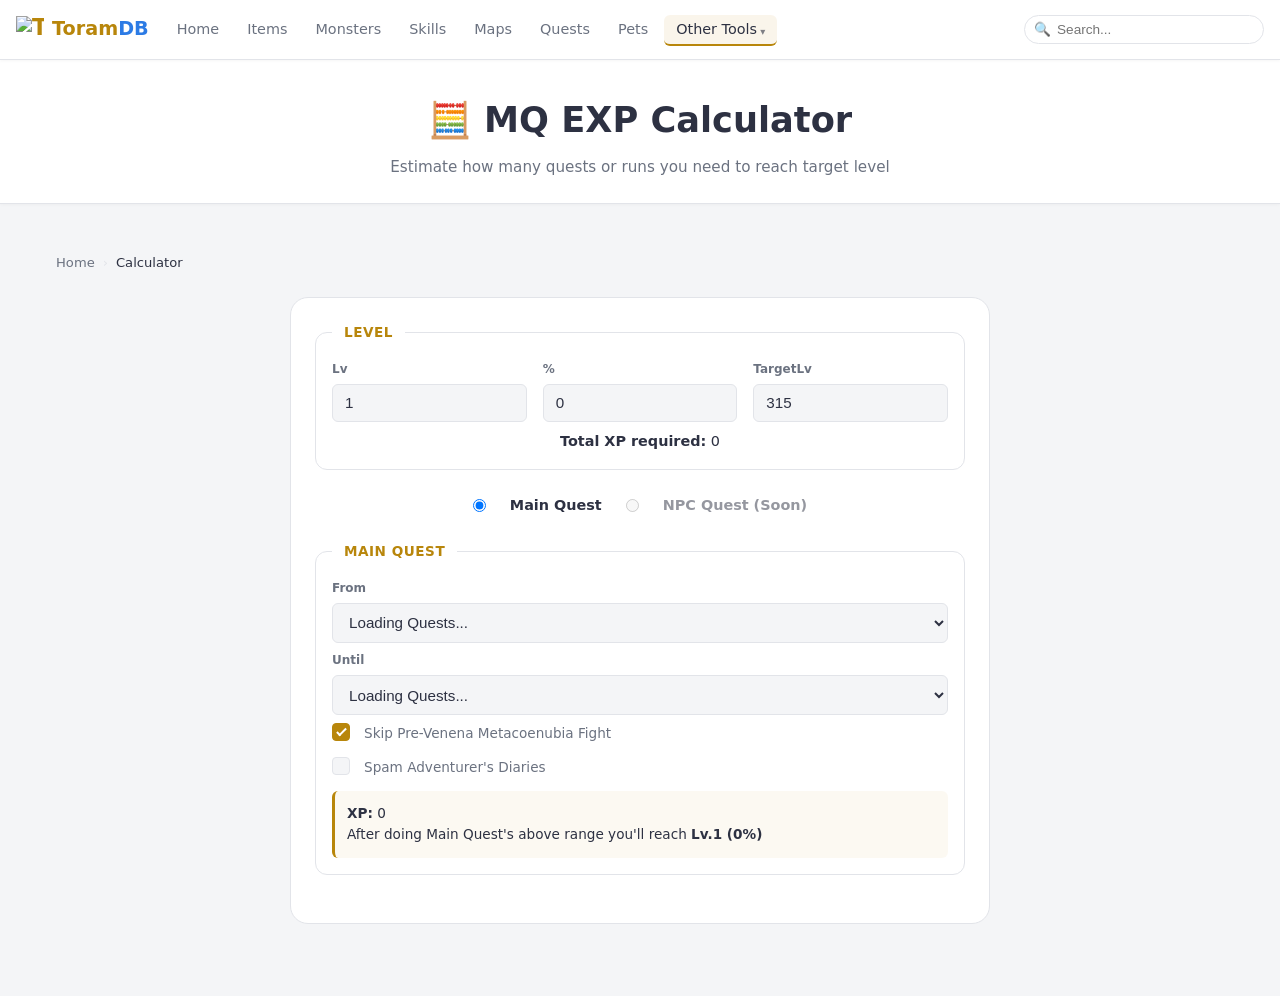
==== pages/calculator.html @ 73675dc9 "fix: monster modal data loading on items page v3.8" ====
<!DOCTYPE html>
<html lang="en">
<head>
  <meta charset="UTF-8" />
  <meta name="viewport" content="width=device-width, initial-scale=1.0" />
  <meta name="description" content="Toram Online Main Quest EXP Calculator — Estimate how much EXP you need to reach your target level." />
  <title>MQ EXP Calculator — ToramDB</title>
  <link rel="stylesheet" href="../css/style.css" />
  <link rel="icon" type="image/x-icon" href="../img/icons/favicon.ico" />
  <style>
    .calc-card {
      background: var(--bg-card);
      border: 1px solid var(--border);
      border-radius: var(--radius-lg);
      padding: 1.5rem;
      max-width: 700px;
      margin: 1.5rem auto;
      box-shadow: var(--shadow-sm);
    }

    .calc-fieldset {
      border: 1px solid var(--border);
      border-radius: var(--radius-md);
      padding: 1rem;
      margin-bottom: 1.5rem;
      position: relative;
    }

    .calc-fieldset legend {
      padding: 0 .75rem;
      font-size: .85rem;
      font-weight: 700;
      color: var(--accent);
      text-transform: uppercase;
      letter-spacing: .5px;
    }

    .calc-grid-3 {
      display: grid;
      grid-template-columns: repeat(3, 1fr);
      gap: 1rem;
    }

    .calc-input-group {
      display: flex;
      flex-direction: column;
      gap: .3rem;
    }

    .calc-input-group label {
      font-size: .75rem;
      font-weight: 600;
      color: var(--text-secondary);
    }

    .calc-input-group input, .calc-input-group select {
      padding: .6rem .75rem;
      border: 1px solid var(--border);
      border-radius: var(--radius-sm);
      background: var(--bg-base);
      color: var(--text-primary);
      font-size: .95rem;
      width: 100%;
    }

    .calc-tabs {
      display: flex;
      gap: 1.5rem;
      justify-content: center;
      margin-bottom: 1.5rem;
      font-size: .9rem;
      font-weight: 600;
    }

    .calc-checkbox-group {
      margin-bottom: .75rem;
    }

    .checkbox-container {
      display: block;
      position: relative;
      padding-left: 2rem;
      margin-bottom: .25rem;
      cursor: pointer;
      font-size: .85rem;
      user-select: none;
      color: var(--text-secondary);
    }

    .checkbox-container input { visibility: hidden; position: absolute; }

    .checkmark {
      position: absolute;
      top: 0; left: 0;
      height: 18px; width: 18px;
      background-color: var(--bg-base);
      border: 1px solid var(--border);
      border-radius: 4px;
    }

    .checkbox-container:hover input ~ .checkmark { background-color: var(--bg-card-hover); }

    .checkbox-container input:checked ~ .checkmark {
      background-color: var(--accent);
      border-color: var(--accent);
    }

    .checkmark:after {
      content: "";
      position: absolute;
      display: none;
      left: 6px; top: 2px;
      width: 5px; height: 10px;
      border: solid white;
      border-width: 0 2px 2px 0;
      transform: rotate(45deg);
    }

    .checkbox-container input:checked ~ .checkmark:after { display: block; }

    .quest-info-box {
      background: rgba(184,134,11,.05);
      padding: .75rem;
      border-radius: var(--radius-sm);
      border-left: 3px solid var(--accent);
      font-size: .85rem;
    }

    .result-table-wrapper {
      max-height: 300px;
      overflow-y: auto;
      margin-top: .5rem;
    }

    .result-table {
      width: 100%;
      border-collapse: collapse;
      font-size: .8rem;
    }

    .result-table th {
      position: sticky; top: 0;
      background: var(--bg-base);
      text-align: left;
      padding: .5rem;
      border-bottom: 2px solid var(--border);
    }

    .result-table td {
      padding: .5rem;
      border-bottom: 1px solid var(--border);
    }

    .result-table tr:hover { background: var(--bg-card-hover); }

    @media (max-width: 600px) {
      .calc-grid-3 { grid-template-columns: 1fr; }
    }
  </style>
</head>
<body>

  <nav class="navbar" role="navigation" aria-label="Main navigation">
    <a href="../index.html" class="nav-brand">
      <span class="brand-icon"><img src="../img/icons/brand_ico.png" alt="ToramDB" width="28" height="28"></span><span>Toram<span class="brand-highlight">DB</span></span>
    </a>
    <ul class="nav-links" role="list">
      <li><a href="../index.html">Home</a></li>
      <li><a href="items.html">Items</a></li>
      <li><a href="monsters.html">Monsters</a></li>
      <li><a href="skills.html">Skills</a></li>
      <li><a href="maps.html">Maps</a></li>
      <li><a href="quests.html">Quests</a></li>
      <li><a href="pets.html">Pets</a></li>
      <li class="nav-dropdown">
        <a href="javascript:void(0)" class="active">Other Tools</a>
        <div class="nav-dropdown-content">
          <a href="calculator.html">🧮 Exp MQ Calculator</a>
        </div>
      </li>
    </ul>
    <div class="nav-search">
      <span class="search-icon">🔍</span>
      <input type="search" id="navSearchInput" class="search-sync" placeholder="Search..." aria-label="Search" />
    </div>
    <button class="hamburger" id="hamburger" aria-label="Toggle menu" aria-expanded="false" aria-controls="mobileMenu">
      <span></span><span></span><span></span>
    </button>
  </nav>

  <div class="mobile-menu" id="mobileMenu" role="menu">
    <a href="../index.html" role="menuitem">🏠 Home</a>
    <a href="items.html" role="menuitem"><img src="../img/icons/items_ico.png" class="menu-icon" alt=""> Items</a>
    <a href="monsters.html" role="menuitem"><img src="../img/icons/monsters_ico.png" class="menu-icon" alt=""> Monsters</a>
    <a href="skills.html" role="menuitem"><img src="../img/icons/skills_ico.png" class="menu-icon" alt=""> Skills</a>
    <a href="maps.html" role="menuitem"><img src="../img/icons/maps_ico.png" class="menu-icon" alt=""> Maps</a>
    <a href="quests.html" role="menuitem">📜 Quests</a>
    <a href="pets.html" role="menuitem">🐾 Pets</a>
    <a href="calculator.html" role="menuitem">🧮 Exp MQ Calculator</a>
  </div>

  <div class="page-hero">
    <h1>🧮 MQ EXP Calculator</h1>
    <p>Estimate how many quests or runs you need to reach target level</p>
  </div>

  <main>
    <div class="section">
      <nav class="breadcrumb" aria-label="Breadcrumb">
        <a href="../index.html">Home</a>
        <span class="sep">›</span>
        <span class="current">Calculator</span>
      </nav>

      <div class="calc-card">
        <fieldset class="calc-fieldset">
          <legend>Level</legend>
          <div class="calc-grid-3">
            <div class="calc-input-group">
              <label for="currentLvl">Lv</label>
              <input type="number" id="currentLvl" value="1" min="1" max="315" />
            </div>
            <div class="calc-input-group">
              <label for="currentPct">%</label>
              <input type="number" id="currentPct" value="0" min="0" max="99" />
            </div>
            <div class="calc-input-group">
              <label for="targetLvl">TargetLv</label>
              <input type="number" id="targetLvl" value="315" min="1" max="315" />
            </div>
          </div>
          <div class="mt-1 text-center" style="font-size: 0.9rem;">
            <strong>Total XP required:</strong> <span id="resExpReq" class="result-value">0</span>
          </div>
        </fieldset>

        <div class="calc-tabs">
          <input type="radio" name="calc-mode" id="mq-mode" checked />
          <label for="mq-mode">Main Quest</label>
          <input type="radio" name="calc-mode" id="npc-mode" disabled />
          <label for="npc-mode" style="opacity: 0.5; cursor: not-allowed;">NPC Quest (Soon)</label>
        </div>

        <fieldset class="calc-fieldset" id="mq-group">
          <legend>Main Quest</legend>
          <div class="calc-input-group mb-1">
            <label for="mqFrom">From</label>
            <select id="mqFrom">
              <option value="">Loading Quests...</option>
            </select>
          </div>
          <div class="calc-input-group mb-1">
            <label for="mqUntil">Until</label>
            <select id="mqUntil">
              <option value="">Loading Quests...</option>
            </select>
          </div>
          
          <div class="calc-checkbox-group">
            <label class="checkbox-container">
              <input type="checkbox" id="skipVenena" checked>
              <span class="checkmark"></span>
              Skip Pre-Venena Metacoenubia Fight
            </label>
          </div>
          <div class="calc-checkbox-group">
            <label class="checkbox-container">
              <input type="checkbox" id="multipleMq">
              <span class="checkmark"></span>
              Spam Adventurer's Diaries
            </label>
          </div>

          <div class="quest-info-box mt-1" id="mqInfoBox">
            <p id="resQuestExpText"><strong>XP:</strong> 0</p>
            <p id="resEvaluationText" class="mt-05">After doing Main Quest's above range you'll reach <strong>Lv.1 (0%)</strong></p>
            <p id="resStartFrom" class="mt-05 text-accent" style="font-weight:600;"></p>
            <p id="resStopAt" class="mt-05 text-accent" style="font-weight:600;"></p>
          </div>
        </fieldset>

        <fieldset class="calc-fieldset mt-1" id="resultTableGroup" style="display: none;">
          <legend>Simulation Results</legend>
          <div class="result-table-wrapper">
            <table class="result-table">
              <thead>
                <tr>
                  <th>N°</th>
                  <th>Final Chapter</th>
                  <th>Lv (%)</th>
                </tr>
              </thead>
              <tbody id="resultTableBody">
                <!-- Simulation rows will be inserted here -->
              </tbody>
            </table>
          </div>
        </fieldset>
      </div>
    </div>
  </main>

  <script src="../js/sheets.js?v=3.8"></script>
  <script src="../js/main.js?v=3.8"></script>
  <script src="../js/calculator.js?v=3.7"></script>
  <script>
    // Load Quest data from Sheets for the calculator
    ToramSheets.load('quests', null); 
  </script>
</body>
</html>
---- css/style.css ----
/* ============================================================
   ToramDB — Mobile-first stylesheet
   Theme: Soft Light RPG  |  Palette: Gray · White · Gold
   ============================================================ */

/* ---------- Reset & Custom Properties ---------- */
*, *::before, *::after {
  box-sizing: border-box;
  margin: 0;
  padding: 0;
}

:root {
  /* Base — soft off-whites, never pure #fff */
  --bg-base:       #f4f5f7;
  --bg-card:       #ffffff;
  --bg-card-hover: #fafafa;
  --bg-nav:        #ffffffee;
  --border:        #e2e4e9;
  --border-hover:  #c8cbd3;

  /* Accent — warm muted amber for RPG feel */
  --accent:        #b8860b;
  --accent-hover:  #d49b14;
  --accent-cyan:   #2c7be5;
  --accent-gold:   #b8860b;

  /* Text — dark grays, not pure black */
  --text-primary:  #2d3142;
  --text-secondary:#6b7280;

  /* Status */
  --danger:        #dc3545;
  --success:       #28a745;
  --info:          #2c7be5;
  --warning:       #d49b14;

  /* Toram Element Colors — slightly deeper for light bg contrast */
  --el-fire:       #d94b1a;
  --el-ice:        #1a8fc4;
  --el-wind:       #1ea85a;
  --el-earth:      #a07830;
  --el-dark:       #7c3aed;
  --el-light:      #b8960a;
  --el-water:      #2179b5;
  --el-neutral:    #6b7280;

  /* Item Category Colors */
  --tag-event:     #d47a0a;
  --tag-non-event: #6b7280;

  /* Layout */
  --radius-sm:     6px;
  --radius-md:     12px;
  --radius-lg:     18px;
  --shadow:        0 2px 12px rgba(0,0,0,.08);
  --shadow-glow:   0 4px 16px rgba(184,134,11,.1);
  --transition:    .2s ease;
  --nav-h:         60px;
  --font-main:     'Segoe UI', system-ui, sans-serif;
  --font-mono:     'Courier New', monospace;
}

html { scroll-behavior: smooth; }

body {
  font-family: var(--font-main);
  background: var(--bg-base);
  color: var(--text-primary);
  line-height: 1.6;
  min-height: 100vh;
  overflow-y: scroll;
}

a { color: var(--accent); text-decoration: none; }
a:hover { color: var(--accent-hover); }

img { max-width: 100%; display: block; }

ul { list-style: none; }

/* ---------- Scrollbar ---------- */
::-webkit-scrollbar { width: 6px; }
::-webkit-scrollbar-track { background: var(--bg-base); }
::-webkit-scrollbar-thumb { background: #c8cbd3; border-radius: 3px; }

/* ============================================================
   NAVIGATION
   ============================================================ */
.navbar {
  position: sticky;
  top: 0;
  z-index: 1000;
  height: var(--nav-h);
  background: var(--bg-nav);
  backdrop-filter: blur(12px);
  border-bottom: 1px solid var(--border);
  display: flex;
  align-items: center;
  padding: 0 1rem;
  gap: 1rem;
  box-shadow: 0 1px 3px rgba(0,0,0,.04);
}

.nav-brand {
  display: flex;
  align-items: center;
  gap: .5rem;
  font-size: 1.2rem;
  font-weight: 700;
  color: var(--accent);
  white-space: nowrap;
}

.nav-brand .brand-icon { font-size: 1.4rem; line-height: 1; }
.nav-brand .brand-icon img { width: 28px; height: 28px; object-fit: contain; vertical-align: middle; }
.brand-highlight { color: var(--accent-cyan); }

/* Category card & mobile menu icon images */
.cat-icon img { width: 48px; height: 48px; object-fit: contain; }
.menu-icon { display: inline-block; width: 20px; height: 20px; object-fit: contain; vertical-align: middle; margin-right: 6px; }
.hero-icon { width: 36px; height: 36px; object-fit: contain; vertical-align: middle; margin-right: 6px; }

/* Mobile menu — icon + text on same row */
#mobileMenu a { display: flex; align-items: center; gap: 6px; }

/* Monster modal info bar */
.mon-info-bar { display: flex; flex-wrap: wrap; gap: 6px; padding: .5rem 1.25rem; }
/* Enhancement Path (crysta items) */
.enhancement-path {
  display: flex;
  flex-direction: column;
  align-items: center;
  gap: 0;
  padding: 1rem 0;
}
.enhancement-step {
  display: flex;
  flex-direction: column;
  align-items: center;
  gap: .35rem;
  padding: .75rem 1.5rem;
  border-radius: 12px;
  border: 2px solid transparent;
  background: var(--bg-card, #f4f6f8);
  transition: border-color .2s, box-shadow .2s, transform .15s;
  min-width: 120px;
}
.enhancement-step:not(.enhancement-current):hover {
  border-color: var(--accent-cyan, #2c7be5);
  box-shadow: 0 2px 8px rgba(44,123,229,.15);
  transform: translateY(-2px);
}
.enhancement-current {
  border-color: var(--accent-cyan, #2c7be5);
  box-shadow: 0 0 0 3px rgba(44,123,229,.18);
  background: rgba(44,123,229,.06);
}
.enhancement-icon {
  width: 48px; height: 48px;
  display: flex; align-items: center; justify-content: center;
  font-size: 1.8rem;
}
.enhancement-icon img { width: 48px; height: 48px; object-fit: contain; }
.enhancement-name {
  font-weight: 600; font-size: .9rem;
  color: var(--text-primary, #1a1a2e);
  text-align: center;
}
.enhancement-badge {
  font-size: .7rem; font-weight: 700;
  color: var(--accent-cyan, #2c7be5);
  background: rgba(44,123,229,.1);
  padding: 1px 8px; border-radius: 8px;
}
.enhancement-arrow {
  font-size: 1.2rem; color: var(--text-muted, #888);
  padding: .15rem 0; line-height: 1;
}

/* Clickable drop links in Monster Modal */
.drop-link { transition: background .15s, color .15s; }
.drop-link:hover { background: rgba(184,134,11,.06); border-radius: var(--radius-sm); }
.drop-link:hover span:first-of-type { color: var(--accent); text-decoration: underline; }
.drop-arrow { margin-left: auto; color: var(--text-secondary); font-size: .85rem; opacity: .4; transition: opacity .15s; }
.drop-link:hover .drop-arrow { opacity: 1; color: var(--accent); }
.drop-tag-link:hover { background: rgba(184,134,11,.18) !important; color: var(--accent) !important; text-decoration: underline; }
.nav-links {
  display: flex;
  gap: .25rem;
  flex: 1;
}

.nav-links a {
  color: var(--text-secondary);
  padding: .4rem .75rem;
  border-radius: var(--radius-sm);
  font-size: .9rem;
  transition: color var(--transition), background var(--transition);
}

.nav-links img.menu-icon { width: 14px; height: 14px; vertical-align: middle; margin-right: 4px; }
.nav-links a:hover,
.nav-links a.active {
  color: var(--text-primary);
  background: rgba(184,134,11,.08);
  border-bottom: 2px solid var(--accent);
}

/* Dropdown */
.nav-dropdown {
  position: relative;
  display: inline-block;
}

.nav-dropdown-content {
  display: none;
  position: absolute;
  background-color: var(--bg-card);
  min-width: 180px;
  box-shadow: var(--shadow-lg);
  border: 1px solid var(--border);
  border-radius: var(--radius-md);
  z-index: 100;
  top: 100%;
  left: 0;
  margin-top: 5px;
  overflow: hidden;
}

.nav-dropdown-content a {
  color: var(--text-secondary);
  padding: .75rem 1rem;
  text-decoration: none;
  display: flex;
  align-items: center;
  gap: 8px;
  font-size: .85rem;
  border-bottom: none !important;
  border-radius: 0;
}

.nav-dropdown-content a:hover {
  background-color: rgba(184,134,11,.08);
  color: var(--text-primary);
}

.nav-dropdown:hover .nav-dropdown-content {
  display: block;
}

.nav-dropdown > a::after {
  content: ' ▾';
  font-size: .7em;
  opacity: .6;
}

.nav-search {
  position: relative;
  max-width: 240px;
  flex: 1;
}

.nav-search input {
  width: 100%;
  padding: .4rem .75rem .4rem 2rem;
  background: var(--bg-card);
  border: 1px solid var(--border);
  border-radius: 20px;
  color: var(--text-primary);
  font-size: .85rem;
  transition: border-color var(--transition);
}

.nav-search input:focus {
  outline: none;
  border-color: var(--accent);
  box-shadow: 0 0 0 2px rgba(184,134,11,.1);
}

.nav-search .search-icon {
  position: absolute;
  left: .6rem;
  top: 50%;
  transform: translateY(-50%);
  color: var(--text-secondary);
  font-size: .85rem;
  pointer-events: none;
}

/* Hamburger */
.hamburger {
  display: none;
  flex-direction: column;
  gap: 5px;
  background: none;
  border: none;
  cursor: pointer;
  padding: .3rem;
  margin-left: auto;
}

.hamburger span {
  display: block;
  width: 22px;
  height: 2px;
  background: var(--text-secondary);
  border-radius: 2px;
  transition: transform var(--transition), opacity var(--transition);
}

.hamburger.open span:nth-child(1) { transform: translateY(7px) rotate(45deg); }
.hamburger.open span:nth-child(2) { opacity: 0; }
.hamburger.open span:nth-child(3) { transform: translateY(-7px) rotate(-45deg); }

/* Mobile nav drawer */
.mobile-menu {
  display: none;
  position: fixed;
  top: var(--nav-h);
  left: 0;
  right: 0;
  background: var(--bg-card);
  border-bottom: 1px solid var(--border);
  padding: 1rem;
  z-index: 999;
  flex-direction: column;
  gap: .5rem;
}

.mobile-menu.open { display: flex; }

.mobile-menu a {
  color: var(--text-secondary);
  padding: .6rem 1rem;
  border-radius: var(--radius-sm);
  font-size: 1rem;
  transition: color var(--transition), background var(--transition);
}

.mobile-menu a:hover { color: var(--text-primary); background: var(--border); }

.mobile-search {
  position: relative;
  margin-top: .5rem;
}

.mobile-search input {
  width: 100%;
  padding: .6rem .75rem .6rem 2.2rem;
  background: var(--bg-base);
  border: 1px solid var(--border);
  border-radius: 20px;
  color: var(--text-primary);
  font-size: .9rem;
}

.mobile-search input:focus { outline: none; border-color: var(--accent); }

.mobile-search .search-icon {
  position: absolute;
  left: .75rem;
  top: 50%;
  transform: translateY(-50%);
  color: var(--text-secondary);
}

/* ============================================================
   HERO SECTION
   ============================================================ */
.hero {
  position: relative;
  overflow: hidden;
  padding: 4rem 1rem 3rem;
  text-align: center;
  background: var(--bg-card);
  border-bottom: 1px solid var(--border);
}

.hero::before {
  content: '';
  position: absolute;
  inset: 0;
  background:
    radial-gradient(ellipse at 50% 0%, rgba(184,134,11,.04) 0%, transparent 60%),
    url("data:image/svg+xml,%3Csvg width='60' height='60' viewBox='0 0 60 60' xmlns='http://www.w3.org/2000/svg'%3E%3Cg fill='none' fill-rule='evenodd'%3E%3Cg fill='%23b8860b' fill-opacity='0.03'%3E%3Cpath d='M36 34v-4h-2v4h-4v2h4v4h2v-4h4v-2h-4zm0-30V0h-2v4h-4v2h4v4h2V6h4V4h-4zM6 34v-4H4v4H0v2h4v4h2v-4h4v-2H6zM6 4V0H4v4H0v2h4v4h2V6h4V4H6z'/%3E%3C/g%3E%3C/g%3E%3C/svg%3E");
  pointer-events: none;
}

.hero-badge {
  display: inline-block;
  padding: .25rem .75rem;
  background: rgba(184,134,11,.08);
  border: 1px solid rgba(184,134,11,.2);
  border-radius: 20px;
  font-size: .8rem;
  color: var(--accent);
  margin-bottom: 1rem;
  letter-spacing: .05em;
  text-transform: uppercase;
}

.hero h1 {
  font-size: clamp(2rem, 6vw, 3.5rem);
  font-weight: 800;
  line-height: 1.1;
  margin-bottom: .75rem;
}

.hero h1 span {
  color: var(--accent);
}

.hero p {
  font-size: clamp(.95rem, 2.5vw, 1.15rem);
  color: var(--text-secondary);
  max-width: 560px;
  margin: 0 auto 2rem;
}

.hero-search {
  display: flex;
  max-width: 580px;
  margin: 0 auto 2rem;
  gap: .5rem;
}

.hero-search select {
  padding: .75rem .75rem;
  background: var(--bg-card);
  border: 1px solid var(--border);
  border-radius: var(--radius-lg);
  color: var(--text-primary);
  font-size: .9rem;
  cursor: pointer;
  transition: border-color var(--transition);
}

.hero-search select:focus { outline: none; border-color: var(--accent); }

.hero-search input {
  flex: 1;
  padding: .75rem 1rem;
  background: var(--bg-card);
  border: 1px solid var(--border);
  border-radius: var(--radius-lg);
  color: var(--text-primary);
  font-size: 1rem;
  transition: border-color var(--transition);
}

.hero-search input:focus { outline: none; border-color: var(--accent); box-shadow: 0 0 0 3px rgba(184,134,11,.08); }

.btn {
  padding: .75rem 1.5rem;
  border: none;
  border-radius: var(--radius-lg);
  font-size: .95rem;
  font-weight: 600;
  cursor: pointer;
  transition: filter var(--transition), transform var(--transition);
  white-space: nowrap;
}

.btn:hover { filter: brightness(1.15); transform: translateY(-1px); }
.btn:active { transform: translateY(0); }

.btn-primary { background: var(--accent); color: #fff; font-weight: 700; }
.btn-outline {
  background: transparent;
  border: 1px solid var(--border);
  color: var(--text-primary);
}
.btn-outline:hover { border-color: var(--accent); color: var(--accent); }

.hero-stats {
  display: flex;
  justify-content: center;
  gap: 2.5rem;
  flex-wrap: wrap;
}

.hero-stats .stat { text-align: center; }
.hero-stats .stat-num {
  display: block;
  font-size: 1.5rem;
  font-weight: 700;
  color: var(--accent);
}
.hero-stats .stat-label {
  font-size: .8rem;
  color: var(--text-secondary);
  text-transform: uppercase;
  letter-spacing: .05em;
}

/* ============================================================
   SECTION COMMON
   ============================================================ */
.section {
  padding: 3rem 1rem;
  max-width: 1200px;
  margin: 0 auto;
}

.section-header {
  display: flex;
  align-items: baseline;
  gap: 1rem;
  margin-bottom: 1.5rem;
}

.section-title {
  font-size: 1.4rem;
  font-weight: 700;
}

.section-title .icon { margin-right: .4rem; }

.section-link {
  margin-left: auto;
  font-size: .85rem;
  color: var(--accent);
}
.section-link:hover { color: var(--accent-hover); }

/* ============================================================
   CATEGORY CARDS GRID
   ============================================================ */
.categories-grid {
  display: grid;
  grid-template-columns: repeat(auto-fill, minmax(150px, 1fr));
  gap: 1rem;
}

.cat-card {
  display: flex;
  flex-direction: column;
  align-items: center;
  gap: .6rem;
  padding: 1.5rem 1rem;
  background: var(--bg-card);
  border: 1px solid var(--border);
  border-radius: var(--radius-md);
  text-align: center;
  transition: border-color var(--transition), transform var(--transition), box-shadow var(--transition);
  cursor: pointer;
  color: var(--text-primary);
}

.cat-card:hover {
  border-color: var(--accent);
  transform: translateY(-3px);
  box-shadow: var(--shadow-glow);
  color: var(--text-primary);
}

/* Individual category card accent on hover */
.cat-card[aria-label*="Items"]:hover       { border-color: var(--el-fire);  box-shadow: 0 4px 16px rgba(217,75,26,.1); }
.cat-card[aria-label*="Monsters"]:hover    { border-color: var(--rarity-epic); box-shadow: 0 4px 16px rgba(124,58,237,.1); }
.cat-card[aria-label*="Skills"]:hover      { border-color: var(--el-ice);  box-shadow: 0 4px 16px rgba(26,143,196,.1); }
.cat-card[aria-label*="Maps"]:hover        { border-color: var(--el-wind); box-shadow: 0 4px 16px rgba(30,168,90,.1); }
.cat-card[aria-label*="Quests"]:hover      { border-color: var(--el-light); box-shadow: 0 4px 16px rgba(184,150,10,.1); }
.cat-card[aria-label*="Equipment"]:hover   { border-color: var(--rarity-legendary); box-shadow: 0 4px 16px rgba(212,122,10,.1); }

.cat-card .cat-icon {
  font-size: 2rem;
  line-height: 1;
  width: 48px;
  height: 48px;
  display: flex;
  align-items: center;
  justify-content: center;
  margin: 0 auto .25rem;
  overflow: hidden;
}
.cat-card .cat-icon img {
  width: 100%;
  height: 100%;
  object-fit: contain;
}

.cat-card .cat-name {
  font-size: .9rem;
  font-weight: 600;
}

.cat-card .cat-count {
  font-size: .75rem;
  color: var(--text-secondary);
}

/* ============================================================
   DATA TABLE / CARD GRID
   ============================================================ */
.data-grid {
  display: grid;
  grid-template-columns: repeat(auto-fill, minmax(280px, 1fr));
  gap: 1rem;
}

.data-card {
  background: var(--bg-card);
  border: 1px solid var(--border);
  border-radius: var(--radius-md);
  padding: 1.25rem;
  transition: border-color var(--transition), box-shadow var(--transition);
  display: flex;
  flex-direction: column;
  height: 100%;
  position: relative;
  overflow: hidden;
}

.data-card { cursor: pointer; }

.data-card:hover {
  border-color: var(--border-hover);
  background: var(--bg-card-hover);
  box-shadow: var(--shadow);
}

.data-card-header {
  display: flex;
  align-items: center;
  gap: .75rem;
  margin-bottom: .75rem;
}

.data-card-icon {
  width: 44px;
  height: 44px;
  border-radius: var(--radius-sm);
  background: rgba(184,134,11,.07);
  display: flex;
  align-items: center;
  justify-content: center;
  font-size: 1.4rem;
  flex-shrink: 0;
  overflow: hidden;
}
.data-card-icon img {
  width: 100%;
  height: 100%;
  object-fit: cover;
  border-radius: inherit;
}

.data-card-title { font-weight: 600; font-size: .95rem; }
.data-card-subtitle { font-size: .78rem; color: var(--text-secondary); }

.data-card-body { 
  font-size: .85rem; 
  color: var(--text-secondary);
  flex: 1;
  display: flex;
  flex-direction: column;
}

.tag {
  display: inline-block;
  font-size: .72rem;
  font-weight: 700;
  padding: .25rem .6rem;
  border-radius: 6px;
  background: var(--bg-base);
  color: var(--text-secondary);
  border: 1px solid var(--border);
  vertical-align: middle;
  line-height: 1;
}

.tag-row {
  display: flex;
  flex-direction: row;
  flex-wrap: wrap;
  gap: 0.4rem;
  align-items: center;
  margin-bottom: 0.25rem;
}

.tag.legendary { background: rgba(184,134,11,.1); color: var(--rarity-legendary); border-color: rgba(184,134,11,.2); }
.tag.epic { background: rgba(124,58,237,.1); color: var(--rarity-epic); border-color: rgba(124,58,237,.2); }

/* Quest Specific Enhancements */
.tag-ch, .tag-type {
  display: inline-flex;
  align-items: center;
  padding: .25rem .6rem;
  font-size: .75rem;
  font-weight: 700;
  border-radius: 4px;
  line-height: 1;
}

.tag-ch {
  background: rgba(0, 123, 255, 0.1);
  color: #007bff;
  border: 1px solid rgba(0, 123, 255, 0.2);
}

.tag-type {
  background: var(--bg-card-hover);
  color: var(--text-muted);
  border: 1px solid var(--border);
  text-transform: uppercase;
  letter-spacing: 0.5px;
}

.boss-link {
  color: var(--accent);
  font-weight: 700;
  text-decoration: none;
  border-bottom: 2px solid transparent;
  transition: all 0.2s ease;
}

.boss-link:hover {
  border-bottom-color: var(--accent);
  filter: brightness(1.1);
}

.reward-box {
  margin-top: auto;
  padding: 0.75rem;
  background: #fffbef;
  border-radius: 8px;
  border: 1px dashed rgba(184, 134, 11, 0.3);
  font-size: 0.82rem;
  position: relative;
  margin-bottom: 0.75rem;
}

.reward-box strong { color: #92400e; display: block; margin-bottom: 2px; font-size: 0.75rem; text-transform: uppercase; letter-spacing: 0.02em; }
.reward-value { color: #b45309; font-weight: 700; font-size: 0.88rem; }

.quest-desc {
  font-size: 0.78rem;
  color: var(--text-secondary);
  line-height: 1.4;
  margin-bottom: 0.75rem;
  padding: 0.4rem 0.6rem;
  background: var(--bg-base);
  border-radius: 6px;
  border-left: 3px solid var(--border);
}

.btn-tiny {
  display: inline-block;
  padding: 0.2rem 0.5rem;
  background: var(--bg-card-hover);
  border: 1px solid var(--border);
  border-radius: 4px;
  font-size: 0.72rem;
  font-weight: 600;
  color: var(--text-secondary);
  text-decoration: none;
  transition: all var(--transition);
  margin-top: 0.5rem;
}

.btn-tiny:hover {
  background: var(--accent);
  color: #fff;
  border-color: var(--accent);
}

/* High-level monster gold badge (Lv ≥240) */
.tag.gold       { background: rgba(184,134,11,.12); color: var(--accent-gold); font-weight: 600; }

/* Monster type tags */
.tag.mini-boss  { background: rgba(212,122,10,.12); color: #b45309; white-space: nowrap; }

/* Monster difficulty tags */
.tag.diff-easy      { background: rgba(34,197,94,.12);  color: #16a34a; }
.tag.diff-normal    { background: rgba(59,130,246,.12); color: #2563eb; }
.tag.diff-hard      { background: rgba(245,158,11,.12); color: #d97706; }
.tag.diff-nightmare { background: rgba(239,68,68,.12);  color: #dc2626; white-space: nowrap; }
.tag.diff-ultimate  { background: rgba(168,85,247,.12); color: #9333ea; }

/* Monster group toggle */
.tag.mon-group-toggle { background: rgba(99,102,241,.10); color: #6366f1; }

/* Element tags */
.tag.red,
.tag.fire       { background: rgba(217,75,26,.1);  color: var(--el-fire); }
.tag.ice        { background: rgba(26,143,196,.08);   color: var(--el-ice); }
.tag.green,
.tag.wind       { background: rgba(30,168,90,.08);  color: var(--el-wind); }
.tag.earth      { background: rgba(160,120,48,.1);  color: var(--el-earth); }
.tag.dark       { background: rgba(124,58,237,.08); color: var(--el-dark); }
.tag.light      { background: rgba(184,150,10,.08); color: var(--el-light); }
.tag.water      { background: rgba(33,121,181,.08);  color: var(--el-water); }

/* Status tags */
.tag.info       { background: rgba(44,123,229,.08);  color: var(--info); }
.tag.atk        { background: rgba(217,75,26,.08);   color: var(--el-fire); }
.tag.def        { background: rgba(26,143,196,.08);   color: var(--el-ice); }

/* ============================================================
   FEATURED / SPOTLIGHT
   ============================================================ */
.spotlight-card {
  background: var(--bg-card);
  border: 1px solid var(--border);
  border-left: 3px solid var(--rarity-legendary);
  border-radius: var(--radius-lg);
  padding: 1.5rem;
  display: flex;
  gap: 1.5rem;
  align-items: center;
  margin-bottom: 1rem;
  position: relative;
  overflow: hidden;
}

.spotlight-card::after {
  content: '';
  position: absolute;
  top: 0; right: 0;
  width: 120px; height: 120px;
  background: radial-gradient(circle, rgba(184,134,11,.04) 0%, transparent 70%);
  pointer-events: none;
}

.spotlight-icon {
  font-size: 3rem;
  flex-shrink: 0;
  width: 64px;
  height: 64px;
  display: flex;
  align-items: center;
  justify-content: center;
  overflow: hidden;
}
.spotlight-icon img {
  width: 100%;
  height: 100%;
  object-fit: contain;
  border-radius: var(--radius-sm);
}

.spotlight-info .title {
  font-size: 1.1rem;
  font-weight: 700;
  margin-bottom: .25rem;
}

.spotlight-info .meta {
  font-size: .85rem;
  color: var(--text-secondary);
  margin-bottom: .5rem;
}

/* ============================================================
   TABLE  (for detail pages)
   ============================================================ */
.table-wrap { overflow-x: auto; -webkit-overflow-scrolling: touch; }

table {
  width: 100%;
  border-collapse: collapse;
  font-size: .875rem;
}

thead tr {
  background: var(--bg-card);
  border-bottom: 2px solid var(--border);
}

thead th {
  padding: .75rem 1rem;
  text-align: left;
  font-weight: 600;
  color: var(--text-secondary);
  white-space: nowrap;
}

tbody tr { border-bottom: 1px solid var(--border); }
tbody tr:hover { background: rgba(184,134,11,.03); }
tbody td { padding: .65rem 1rem; }
tbody td:first-child { white-space: nowrap; }

.mon-name {
  display: inline-flex;
  align-items: center;
  gap: 4px;
}

.pet-name {
  display: inline-flex;
  align-items: center;
  gap: 6px;
}

#petsTable tr:hover {
  background: var(--bg-base);
}

/* ============================================================
   FILTER BAR
   ============================================================ */
.filter-bar {
  display: flex;
  flex-wrap: wrap;
  gap: .5rem;
  margin-bottom: 1.25rem;
  align-items: center;
}

.filter-bar input[type="search"],
.filter-bar select {
  padding: .45rem .75rem;
  background: var(--bg-card);
  border: 1px solid var(--border);
  border-radius: var(--radius-sm);
  color: var(--text-primary);
  font-size: .85rem;
  transition: border-color var(--transition);
}

.filter-bar input[type="search"] { flex: 1; min-width: 160px; }

.filter-bar input:focus,
.filter-bar select:focus { outline: none; border-color: var(--accent); box-shadow: 0 0 0 2px rgba(184,134,11,.08); }

.filter-bar select { cursor: pointer; }
.filter-bar select option { background: var(--bg-card); }

/* ============================================================
   BREADCRUMB
   ============================================================ */
.breadcrumb {
  display: flex;
  align-items: center;
  gap: .5rem;
  font-size: .82rem;
  color: var(--text-secondary);
  margin-bottom: 1.5rem;
  flex-wrap: wrap;
}

.breadcrumb a { color: var(--text-secondary); }
.breadcrumb a:hover { color: var(--accent); }
.breadcrumb .sep { color: var(--border); }
.breadcrumb .current { color: var(--text-primary); }

/* ============================================================
   PAGINATION
   ============================================================ */
.pagination {
  display: flex;
  justify-content: center;
  gap: .4rem;
  flex-wrap: wrap;
  margin-top: 2rem;
}

.page-btn {
  padding: .4rem .75rem;
  background: var(--bg-card);
  border: 1px solid var(--border);
  border-radius: var(--radius-sm);
  color: var(--text-secondary);
  font-size: .85rem;
  cursor: pointer;
  transition: all var(--transition);
}

.page-btn:hover { border-color: var(--accent); color: var(--text-primary); }
.page-btn:disabled { opacity: .4; cursor: default; }
.page-btn:disabled:hover { border-color: var(--border); color: var(--text-secondary); }
.page-btn.active { background: var(--accent); border-color: var(--accent); color: #fff; font-weight: 600; }

/* Hide items outside current page */
.paginated-hide { display: none !important; }

/* Empty state when filter returns no results */
.empty-state {
  grid-column: 1 / -1;
  padding: 3rem 1rem;
  text-align: center;
  color: var(--text-secondary);
  font-size: .95rem;
}
.empty-state span {
  display: block;
  font-size: 2.5rem;
  margin-bottom: .75rem;
}

/* ============================================================
   FOOTER
   ============================================================ */
footer {
  background: var(--bg-card);
  border-top: 1px solid var(--border);
  padding: 2.5rem 1rem 1.5rem;
  margin-top: 3rem;
}

.footer-grid {
  display: grid;
  grid-template-columns: 2fr 1fr 1fr;
  gap: 2rem;
  max-width: 1200px;
  margin: 0 auto 2rem;
}

.footer-brand { font-size: 1.1rem; font-weight: 700; color: var(--accent); margin-bottom: .5rem; }
.footer-desc  { font-size: .85rem; color: var(--text-secondary); max-width: 280px; }

.footer-col h4 {
  font-size: .85rem;
  font-weight: 600;
  text-transform: uppercase;
  letter-spacing: .06em;
  color: var(--text-secondary);
  margin-bottom: .75rem;
}

.footer-col a {
  display: block;
  font-size: .875rem;
  color: var(--text-secondary);
  padding: .2rem 0;
  transition: color var(--transition);
}

.footer-col a:hover { color: var(--text-primary); }

.footer-bottom {
  max-width: 1200px;
  margin: 0 auto;
  padding-top: 1.5rem;
  border-top: 1px solid var(--border);
  display: flex;
  justify-content: space-between;
  align-items: center;
  flex-wrap: wrap;
  gap: .5rem;
  font-size: .8rem;
  color: var(--text-secondary);
}

/* ============================================================
   UTILITIES
   ============================================================ */
.text-cyan   { color: var(--accent-cyan); }
.text-accent { color: var(--accent); }
.text-gold   { color: var(--accent-gold); }
.text-muted  { color: var(--text-secondary); }
.text-center { text-align: center; }
.mt-1 { margin-top: .5rem; }
.mt-2 { margin-top: 1rem; }
.mt-3 { margin-top: 1.5rem; }
.mb-1 { margin-bottom: .5rem; }
.mb-2 { margin-bottom: 1rem; }
.divider { border: none; border-top: 1px solid var(--border); margin: 2rem 0; }

/* ============================================================
   RESPONSIVE — TABLET  (max 768px)
   ============================================================ */
@media (max-width: 768px) {
  .nav-links,
  .nav-search { display: none; }

  .hamburger { display: flex; }

  .hero { padding: 3rem 1rem 2rem; }

  .hero-search {
    flex-direction: column;
  }

  .hero-stats { gap: 1.5rem; }

  .categories-grid {
    grid-template-columns: repeat(3, 1fr);
  }

  .data-grid {
    grid-template-columns: 1fr;
  }

  .spotlight-card {
    flex-direction: column;
    text-align: center;
  }

  .footer-grid {
    grid-template-columns: 1fr;
    gap: 1.5rem;
  }

  .footer-bottom { justify-content: center; text-align: center; }
}

/* ============================================================
   RESPONSIVE — MOBILE  (max 480px)
   ============================================================ */
@media (max-width: 480px) {
  .categories-grid {
    grid-template-columns: repeat(2, 1fr);
  }

  .section { padding: 2rem .75rem; }

  .hero h1 { font-size: 1.8rem; }

  /* ---- Monster table → card layout on mobile ---- */
  #monstersTable tr { white-space: normal !important; }
  #monstersTable tr td:first-child { white-space: normal; }

  .table-wrap table thead { display: none; }

  .table-wrap table tbody tr {
    display: grid;
    grid-template-columns: 1fr 1fr;
    background: var(--bg-card);
    border: 1px solid var(--border);
    border-radius: var(--radius-lg);
    padding: .75rem;
    margin-bottom: .5rem;
  }

  .table-wrap table tbody tr[data-mon-group] {
    margin-left: 1rem;
    border-left: 3px solid var(--accent);
  }

  .table-wrap table tbody td {
    display: flex;
    flex-direction: column;
    padding: .25rem 0;
    border: none;
    font-size: .82rem;
  }

  .table-wrap table tbody td::before {
    content: attr(data-label);
    font-weight: 600;
    color: var(--text-secondary);
    font-size: .7rem;
    margin-bottom: 1px;
  }

  /* Name: full width row */
  .table-wrap table tbody td:first-child {
    grid-column: 1 / -1;
    font-weight: 600;
    font-size: .95rem;
    padding-bottom: .4rem;
    border-bottom: 1px solid var(--border);
    margin-bottom: .2rem;
  }
  .table-wrap table tbody td:first-child::before { display: none; }

  /* ---- Monsters card grid ---- */
  /* Level: full width */
  #monstersTable td:nth-child(2) { grid-column: 1 / -1; }
  /* Diff & Type: side by side (auto 1fr 1fr) */
  /* Element & HP: side by side (auto 1fr 1fr) */
  /* Location: full width */
  #monstersTable td:nth-child(7) { grid-column: 1 / -1; }
  /* Drop: full width */
  #monstersTable td:last-child {
    grid-column: 1 / -1;
    border-top: 1px solid var(--border);
    padding-top: .4rem;
    margin-top: .2rem;
  }
  #monstersTable td:last-child .tag { font-size: .75rem; }

  /* ---- Pets card grid ---- */
  /* Pet (img+name): full width (from td:first-child rule) */
  /* Level & Spawn At: side by side (auto 1fr 1fr) */

  /* Other tables: keep simple */
  table:not(.table-wrap table) { font-size: .8rem; }
  table:not(.table-wrap table) thead th,
  table:not(.table-wrap table) tbody td { padding: .5rem .75rem; }
}

/* ============================================================
   PAGE-SPECIFIC: inner page hero
   ============================================================ */
.page-hero {
  padding: 2rem 1rem 1.5rem;
  background: var(--bg-card);
  text-align: center;
  border-bottom: 1px solid var(--border);
  box-shadow: 0 1px 3px rgba(0,0,0,.03);
}

.page-hero h1 { display: inline-flex; align-items: center; gap: 8px; font-size: clamp(1.5rem, 4vw, 2.2rem); font-weight: 800; margin-bottom: .4rem; }
.page-hero p  { color: var(--text-secondary); font-size: .95rem; }

/* ============================================================
   DETAIL CARD (Coryn Club-style item/equip detail)
   ============================================================ */
.detail-wrapper {
  max-width: 480px;
  margin: 0 auto;
}

.detail-card {
  background: var(--bg-card);
  border: 1px solid var(--border);
  border-radius: var(--radius-md);
  overflow: hidden;
  box-shadow: var(--shadow);
}

.detail-header {
  display: flex;
  justify-content: space-between;
  align-items: flex-start;
  padding: 1.25rem 1.25rem .5rem;
}

.detail-header h1 {
  font-size: 1.3rem;
  font-weight: 700;
  line-height: 1.3;
  margin: 0;
}

.detail-type {
  display: inline-block;
  font-size: .82rem;
  font-weight: 600;
  color: var(--accent);
  margin-top: .15rem;
}

.detail-fav {
  background: none;
  border: none;
  font-size: 1.4rem;
  cursor: pointer;
  color: var(--border-hover);
  transition: color var(--transition);
  padding: 0;
}
.detail-fav:hover,
.detail-fav.active { color: var(--accent); }

.detail-image {
  margin: .75rem 1.25rem;
  background: var(--bg-base);
  border-radius: var(--radius-sm);
  display: flex;
  align-items: center;
  justify-content: center;
  min-height: 160px;
  overflow: hidden;
}

.detail-image img {
  max-width: 100%;
  max-height: 200px;
  object-fit: contain;
}

.detail-image .placeholder-icon {
  font-size: 4rem;
  opacity: .4;
}

.detail-prices {
  display: flex;
  gap: .5rem;
  padding: 0 1.25rem .75rem;
  flex-wrap: wrap;
}

.price-tag {
  display: inline-flex;
  align-items: center;
  gap: .3rem;
  padding: .3rem .65rem;
  border-radius: 20px;
  font-size: .78rem;
  font-weight: 600;
  border: 1px solid var(--border);
  background: var(--bg-base);
  color: var(--text-secondary);
}

.price-tag.spina { border-color: var(--accent); color: var(--accent); }
.price-tag.material { border-color: var(--el-wind); color: var(--el-wind); }

/* Detail Tabs */
.detail-tabs {
  display: flex;
  border-top: 1px solid var(--border);
  border-bottom: 1px solid var(--border);
}

.detail-tab {
  flex: 1;
  padding: .6rem .5rem;
  text-align: center;
  font-size: .82rem;
  font-weight: 600;
  background: var(--bg-base);
  border: none;
  color: var(--text-secondary);
  cursor: pointer;
  transition: all var(--transition);
  border-bottom: 2px solid transparent;
}

.detail-tab:hover { color: var(--text-primary); }
.detail-tab.active {
  background: var(--bg-card);
  color: var(--accent);
  border-bottom-color: var(--accent);
}

/* Detail Tab Panels */
.detail-panel {
  display: none;
  padding: 1rem 1.25rem 1.5rem;
}
.detail-panel.active { display: block; }

/* Stat rows */
.stat-row {
  display: flex;
  justify-content: space-between;
  align-items: center;
  padding: .5rem 0;
  border-bottom: 1px solid var(--border);
  font-size: .88rem;
}

.stat-row:last-child { border-bottom: none; }

.stat-name {
  font-weight: 500;
  color: var(--text-primary);
}

.stat-value {
  font-weight: 600;
  color: var(--text-primary);
}

.stat-value.positive { color: var(--success); }
.stat-value.negative { color: var(--danger); }

.stat-section-label {
  font-size: .8rem;
  font-weight: 600;
  color: var(--accent);
  margin-top: .75rem;
  margin-bottom: .25rem;
  padding-top: .5rem;
}

/* Obtain & Recipe content */
.obtain-item,
.recipe-item {
  display: flex;
  align-items: center;
  gap: .75rem;
  padding: .6rem 0;
  border-bottom: 1px solid var(--border);
  font-size: .88rem;
}

.obtain-item:last-child,
.recipe-item:last-child { border-bottom: none; }

.obtain-icon,
.recipe-icon {
  width: 32px;
  height: 32px;
  border-radius: var(--radius-sm);
  background: var(--bg-base);
  display: flex;
  align-items: center;
  justify-content: center;
  font-size: 1rem;
  flex-shrink: 0;
}

/* Detail: back link */
.detail-back {
  display: inline-flex;
  align-items: center;
  gap: .4rem;
  font-size: .88rem;
  color: var(--text-secondary);
  margin-bottom: 1rem;
  transition: color var(--transition);
}
.detail-back:hover { color: var(--accent); }

/* Detail responsive */
@media (max-width: 480px) {
  .detail-wrapper { margin: 0 .5rem; }
  .detail-header h1 { font-size: 1.1rem; }
  .detail-tab { font-size: .75rem; padding: .5rem .3rem; }
}

/* ============================================================
   MODAL OVERLAY (popup detail)
   ============================================================ */
.modal-overlay {
  position: fixed;
  inset: 0;
  z-index: 2000;
  background: rgba(0,0,0,.45);
  display: none;
  align-items: center;
  justify-content: center;
  padding: 1rem;
  opacity: 0;
  transition: opacity .25s ease;
}

.modal-overlay.open {
  display: flex;
  opacity: 1;
}

.modal-overlay.fade-in { opacity: 1; }

.modal-body {
  position: relative;
  width: 100%;
  max-width: 460px;
  max-height: 85vh;
  overflow-y: auto;
  border-radius: var(--radius-md);
  box-shadow: 0 8px 40px rgba(0,0,0,.2);
  animation: modalSlideUp .25s ease;
}

@keyframes modalSlideUp {
  from { transform: translateY(30px); opacity: 0; }
  to   { transform: translateY(0);    opacity: 1; }
}

.modal-close {
  position: absolute;
  top: .75rem;
  right: .75rem;
  z-index: 10;
  width: 32px;
  height: 32px;
  border-radius: 50%;
  background: var(--bg-base);
  border: 1px solid var(--border);
  color: var(--text-secondary);
  font-size: 1.1rem;
  cursor: pointer;
  display: flex;
  align-items: center;
  justify-content: center;
  transition: all var(--transition);
  line-height: 1;
}

.modal-close:hover {
  background: var(--border);
  color: var(--text-primary);
}

/* Modal scrollbar */
.modal-body::-webkit-scrollbar { width: 4px; }
.modal-body::-webkit-scrollbar-track { background: transparent; }
.modal-body::-webkit-scrollbar-thumb { background: var(--border); border-radius: 2px; }

@media (max-width: 480px) {
  .modal-overlay { padding: .5rem; align-items: flex-end; }
  .modal-body {
    max-height: 90vh;
    border-radius: var(--radius-md) var(--radius-md) 0 0;
    animation: modalSlideUpMobile .25s ease;
  }
  @keyframes modalSlideUpMobile {
    from { transform: translateY(100%); }
    to   { transform: translateY(0); }
  }
}

/* ============================================================
   LOADING SKELETON (for future JS data fetching)
   ============================================================ */
@keyframes pulse {
  0%, 100% { opacity: 1; }
  50%       { opacity: .45; }
}

.skeleton {
  background: var(--bg-card);
  animation: pulse 1.4s ease-in-out infinite;
  border-radius: var(--radius-sm);
}

/* ============================================================
   BACK-TO-TOP BUTTON
   ============================================================ */
#backToTop {
  position: fixed;
  bottom: 1.5rem;
  right: 1.5rem;
  width: 40px;
  height: 40px;
  border-radius: 50%;
  background: var(--accent);
  color: #fff;
  border: none;
  font-size: 1.1rem;
  cursor: pointer;
  display: none;
  align-items: center;
  justify-content: center;
  box-shadow: 0 3px 10px rgba(184,134,11,.25);
  transition: opacity var(--transition), transform var(--transition);
  z-index: 900;
}

#backToTop.visible { display: flex; }
#backToTop:hover   { transform: translateY(-2px); }

/* ============================================================
   PAGINATION STYLES
   ============================================================ */
.pagination {
  display: flex;
  justify-content: center;
  align-items: center;
  gap: 0.5rem;
  margin: 3rem 0;
  flex-wrap: wrap;
}

.page-btn {
  min-width: 40px;
  height: 40px;
  display: flex;
  align-items: center;
  justify-content: center;
  padding: 0 1rem;
  background: var(--bg-card);
  border: 1px solid var(--border);
  border-radius: var(--radius-sm);
  color: var(--text-primary);
  font-weight: 600;
  font-size: 0.9rem;
  cursor: pointer;
  transition: all var(--transition);
}

.page-btn:hover:not(:disabled) {
  border-color: var(--accent);
  color: var(--accent);
  background: var(--bg-card-hover);
  transform: translateY(-2px);
}

.page-btn.active {
  background: var(--accent);
  color: #fff;
  border-color: var(--accent);
  box-shadow: 0 4px 12px rgba(184,134,11,0.2);
}

.page-btn:disabled {
  opacity: 0.4;
  cursor: not-allowed;
}

@media (max-width: 480px) {
  .pagination {
    gap: 0.35rem;
    margin: 2rem 0;
  }
  .page-btn {
    min-width: 36px;
    height: 36px;
    padding: 0 0.5rem;
    font-size: 0.85rem;
  }
}

/* ============================================================
   MONSTER REDESIGN (Card & Enhanced Modal)
   ============================================================ */
.monster-grid {
  display: grid;
  grid-template-columns: repeat(auto-fill, minmax(300px, 1fr));
  gap: 1.25rem;
  margin-bottom: 2rem;
}

.monster-card {
  background: var(--bg-card);
  border: 1px solid var(--border);
  border-radius: var(--radius-lg);
  padding: 1.25rem;
  display: flex;
  flex-direction: column;
  gap: 0.75rem;
  transition: all var(--transition);
  box-shadow: 0 2px 8px rgba(0,0,0,.04);
}

.monster-card:hover {
  transform: translateY(-4px);
  box-shadow: 0 8px 24px rgba(0,0,0,.08);
  border-color: var(--accent);
}

.monster-card-header {
  display: flex;
  align-items: center;
  gap: 0.75rem;
}

.monster-card-icon {
  width: 40px;
  height: 40px;
  flex-shrink: 0;
}

.monster-card-icon img {
  width: 100%;
  height: 100%;
  object-fit: contain;
}

.monster-card-name {
  font-size: 1.15rem;
  font-weight: 700;
  color: var(--text-primary);
}

.monster-card-badges {
  display: flex;
  flex-wrap: wrap;
  gap: 0.5rem;
}

.m-badge {
  display: inline-flex;
  align-items: center;
  gap: 4px;
  padding: 4px 10px;
  border-radius: 10px;
  font-size: 0.8rem;
  font-weight: 600;
  background: var(--bg-base);
  border: 1px solid var(--border);
}

.m-badge.lv { background: #f8fafc; color: #64748b; }
.m-badge.diff { background: #fffbeb; color: #92400e; border-color: #fef3c7; }
.m-badge.hp { background: #fef2f2; color: #991b1b; border-color: #fee2e2; }

.m-location {
  display: flex;
  align-items: center;
  gap: 6px;
  font-size: 0.9rem;
  color: #d97706; /* Amber-600 */
}

.m-drops-section {
  border-top: 1px solid #f1f5f9;
  padding-top: 0.75rem;
}

.m-drops-title {
  font-size: 0.85rem;
  font-weight: 600;
  color: #94a3b8;
  margin-bottom: 0.5rem;
  display: flex;
  align-items: center;
  gap: 4px;
}

.m-drop-list {
  display: flex;
  flex-direction: column;
  gap: 0.4rem;
}

.m-drop-item {
  display: flex;
  align-items: center;
  gap: 12px;
  padding: 10px;
  background: #fff;
  border-bottom: 1px solid #f1f5f9;
  font-size: 0.95rem;
  color: var(--text-primary);
  cursor: pointer;
  transition: background var(--transition);
}

.m-drop-item:last-child {
  border-bottom: none;
}

.m-drop-item:hover {
  background: #f8fafc;
}

.m-drop-icon {
  width: 40px;
  height: 40px;
  background: #f1f5f9;
  border-radius: 8px;
  display: flex;
  align-items: center;
  justify-content: center;
  font-size: 1.2rem;
  flex-shrink: 0;
  overflow: hidden;
}

.m-drop-icon img {
  width: 100%;
  height: 100%;
  object-fit: contain;
}

.m-drop-text {
  flex: 1;
}

.m-drop-arrow {
  color: #cbd5e1;
  font-size: 0.8rem;
}

.m-drop-item-icon {
  width: 20px;
  height: 20px;
  object-fit: contain;
}

.m-more-drops {
  display: block;
  text-align: right;
  font-size: 0.8rem;
  color: #64748b;
  margin-top: 0.4rem;
  cursor: pointer;
}

.m-card-actions {
  display: grid;
  grid-template-columns: 1fr 1fr;
  gap: 0.5rem;
  margin-top: auto;
}

.m-btn {
  display: flex;
  align-items: center;
  justify-content: center;
  gap: 6px;
  padding: 10px;
  border-radius: 12px;
  font-size: 0.9rem;
  font-weight: 700;
  border: none;
  cursor: pointer;
  transition: transform 0.1s;
}

.m-btn:active { transform: scale(0.97); }

.m-btn-details {
  background: #d99c1d;
  color: #fff;
}

.m-btn-compare {
  background: #3b82f6;
  color: #fff;
}

/* Enhanced Modal Styles */
.modal-diff-tabs {
  display: flex;
  gap: 0.5rem;
  padding: 1rem 1.25rem 0.5rem;
  overflow-x: auto;
  scrollbar-width: none;
}
.modal-diff-tabs::-webkit-scrollbar { display: none; }

.modal-diff-tab {
  padding: 6px 14px;
  background: #f1f5f9;
  border-radius: 8px;
  font-size: 0.85rem;
  font-weight: 600;
  color: #64748b;
  border: 1px solid transparent;
  cursor: pointer;
  white-space: nowrap;
}

.modal-diff-tab.active {
  background: #fffbeb;
  color: #b45309;
  border-color: #fde68a;
}

.modal-nav-tabs {
  display: flex;
  border-bottom: 1px solid #e2e8f0;
  margin-top: 0.5rem;
}

.modal-nav-tab {
  flex: 1;
  padding: 12px;
  text-align: center;
  font-size: 0.9rem;
  font-weight: 600;
  color: #94a3b8;
  cursor: pointer;
  position: relative;
}

.modal-nav-tab.active {
  color: #d97706;
}

.modal-nav-tab.active::after {
  content: '';
  position: absolute;
  bottom: -1px;
  left: 20%;
  right: 20%;
  height: 2px;
  background: #d97706;
}

.compare-row {
  display: flex;
  align-items: center;
  justify-content: space-between;
  padding: 12px 1rem;
  background: #f8fafc;
  border-radius: 12px;
  margin-bottom: 0.5rem;
  border: 1px solid transparent;
}

.compare-row.current {
  background: #fffbeb;
  border-color: #fde68a;
}

.compare-diff-info {
  display: flex;
  align-items: center;
  gap: 8px;
  font-weight: 600;
}

.compare-hp {
  font-family: var(--font-mono);
  font-weight: 700;
  color: #334155;
}
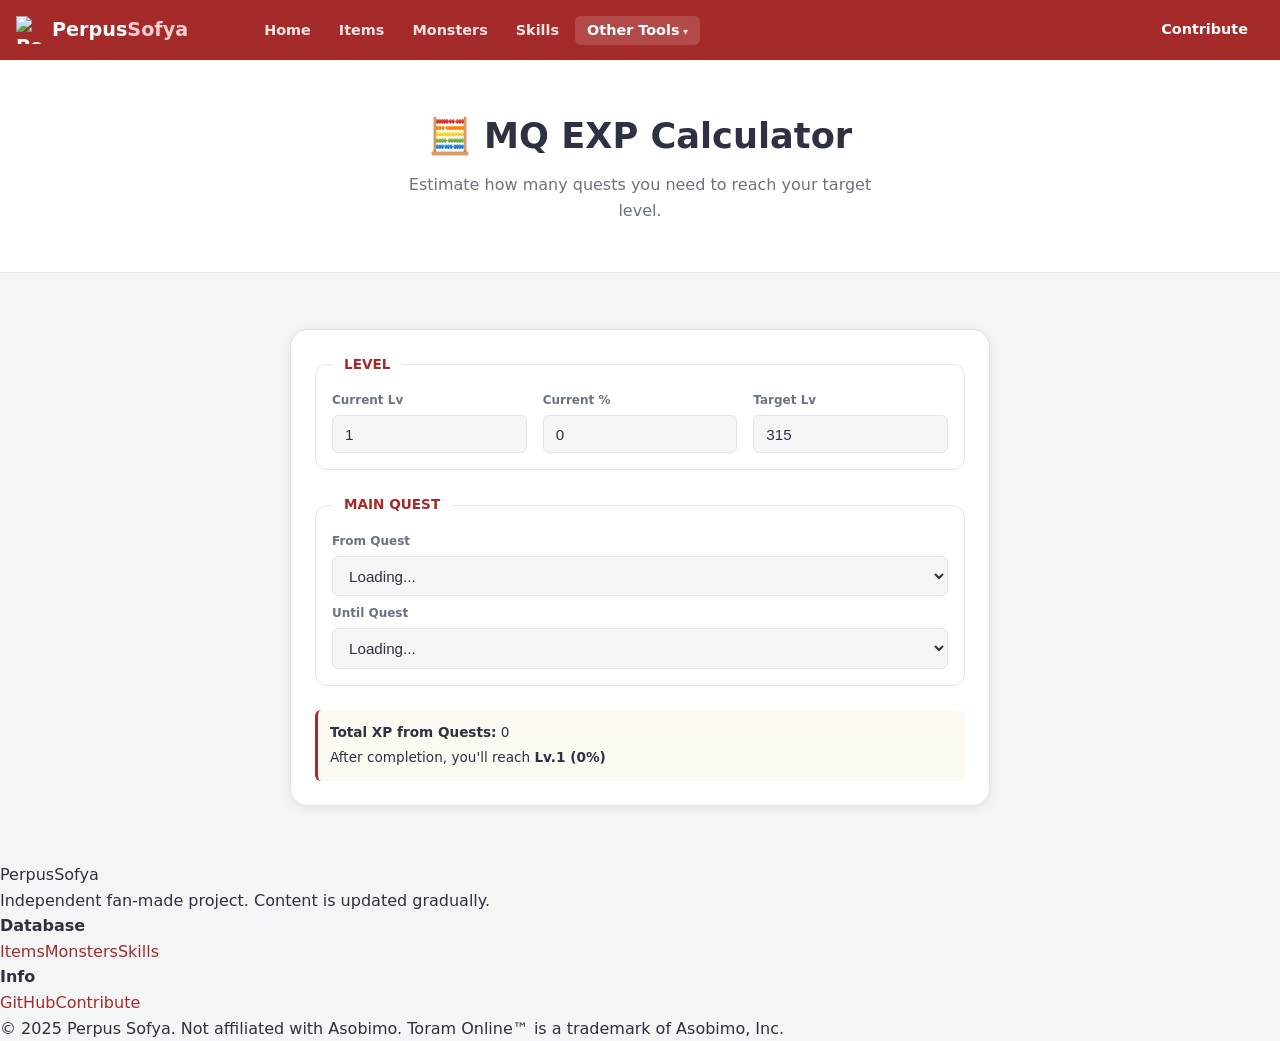
==== commit 578c6f7e: "vgvg" ====
--- a/pages/calculator.html
+++ b/pages/calculator.html
@@ -3,11 +3,12 @@
 <head>
   <meta charset="UTF-8" />
   <meta name="viewport" content="width=device-width, initial-scale=1.0" />
-  <meta name="description" content="Toram Online Main Quest EXP Calculator — Estimate how much EXP you need to reach your target level." />
-  <title>MQ EXP Calculator — ToramDB</title>
+  <meta name="description" content="Perpus Sofya Main Quest EXP Calculator — Estimate how much EXP you need to reach your target level." />
+  <title>MQ EXP Calculator — Perpus Sofya</title>
   <link rel="stylesheet" href="../css/style.css" />
   <link rel="icon" type="image/x-icon" href="../img/icons/favicon.ico" />
   <style>
+    /* Page-specific styles for the calculator */
     .calc-card {
       background: var(--bg-card);
       border: 1px solid var(--border);
@@ -15,297 +16,118 @@
       padding: 1.5rem;
       max-width: 700px;
       margin: 1.5rem auto;
-      box-shadow: var(--shadow-sm);
+      box-shadow: var(--shadow);
     }
-
-    .calc-fieldset {
-      border: 1px solid var(--border);
-      border-radius: var(--radius-md);
-      padding: 1rem;
-      margin-bottom: 1.5rem;
-      position: relative;
-    }
-
-    .calc-fieldset legend {
-      padding: 0 .75rem;
-      font-size: .85rem;
-      font-weight: 700;
-      color: var(--accent);
-      text-transform: uppercase;
-      letter-spacing: .5px;
-    }
-
-    .calc-grid-3 {
-      display: grid;
-      grid-template-columns: repeat(3, 1fr);
-      gap: 1rem;
-    }
-
-    .calc-input-group {
-      display: flex;
-      flex-direction: column;
-      gap: .3rem;
-    }
-
-    .calc-input-group label {
-      font-size: .75rem;
-      font-weight: 600;
-      color: var(--text-secondary);
-    }
-
-    .calc-input-group input, .calc-input-group select {
-      padding: .6rem .75rem;
-      border: 1px solid var(--border);
-      border-radius: var(--radius-sm);
-      background: var(--bg-base);
-      color: var(--text-primary);
-      font-size: .95rem;
-      width: 100%;
-    }
-
-    .calc-tabs {
-      display: flex;
-      gap: 1.5rem;
-      justify-content: center;
-      margin-bottom: 1.5rem;
-      font-size: .9rem;
-      font-weight: 600;
-    }
-
-    .calc-checkbox-group {
-      margin-bottom: .75rem;
-    }
-
-    .checkbox-container {
-      display: block;
-      position: relative;
-      padding-left: 2rem;
-      margin-bottom: .25rem;
-      cursor: pointer;
-      font-size: .85rem;
-      user-select: none;
-      color: var(--text-secondary);
-    }
-
-    .checkbox-container input { visibility: hidden; position: absolute; }
-
-    .checkmark {
-      position: absolute;
-      top: 0; left: 0;
-      height: 18px; width: 18px;
-      background-color: var(--bg-base);
-      border: 1px solid var(--border);
-      border-radius: 4px;
-    }
-
-    .checkbox-container:hover input ~ .checkmark { background-color: var(--bg-card-hover); }
-
-    .checkbox-container input:checked ~ .checkmark {
-      background-color: var(--accent);
-      border-color: var(--accent);
-    }
-
-    .checkmark:after {
-      content: "";
-      position: absolute;
-      display: none;
-      left: 6px; top: 2px;
-      width: 5px; height: 10px;
-      border: solid white;
-      border-width: 0 2px 2px 0;
-      transform: rotate(45deg);
-    }
-
-    .checkbox-container input:checked ~ .checkmark:after { display: block; }
-
-    .quest-info-box {
-      background: rgba(184,134,11,.05);
-      padding: .75rem;
-      border-radius: var(--radius-sm);
-      border-left: 3px solid var(--accent);
-      font-size: .85rem;
-    }
-
-    .result-table-wrapper {
-      max-height: 300px;
-      overflow-y: auto;
-      margin-top: .5rem;
-    }
-
-    .result-table {
-      width: 100%;
-      border-collapse: collapse;
-      font-size: .8rem;
-    }
-
-    .result-table th {
-      position: sticky; top: 0;
-      background: var(--bg-base);
-      text-align: left;
-      padding: .5rem;
-      border-bottom: 2px solid var(--border);
-    }
-
-    .result-table td {
-      padding: .5rem;
-      border-bottom: 1px solid var(--border);
-    }
-
-    .result-table tr:hover { background: var(--bg-card-hover); }
-
-    @media (max-width: 600px) {
-      .calc-grid-3 { grid-template-columns: 1fr; }
-    }
+    .calc-fieldset { border: 1px solid var(--border); border-radius: var(--radius-md); padding: 1rem; margin-bottom: 1.5rem; position: relative; }
+    .calc-fieldset legend { padding: 0 .75rem; font-size: .85rem; font-weight: 700; color: var(--accent); text-transform: uppercase; }
+    .calc-grid-3 { display: grid; grid-template-columns: repeat(3, 1fr); gap: 1rem; }
+    .calc-input-group { display: flex; flex-direction: column; gap: .3rem; }
+    .calc-input-group label { font-size: .75rem; font-weight: 600; color: var(--text-secondary); }
+    .calc-input-group input, .calc-input-group select { padding: .6rem .75rem; border: 1px solid var(--border); border-radius: var(--radius-sm); background: var(--bg-base); color: var(--text-primary); font-size: .95rem; width: 100%; }
+    .quest-info-box { background: rgba(184,134,11,.05); padding: .75rem; border-radius: var(--radius-sm); border-left: 3px solid var(--accent); font-size: .85rem; }
+    .result-table-wrapper { max-height: 300px; overflow-y: auto; margin-top: .5rem; }
+    .result-table { width: 100%; border-collapse: collapse; font-size: .8rem; }
+    .result-table th { position: sticky; top: 0; background: var(--bg-base); text-align: left; padding: .5rem; border-bottom: 2px solid var(--border); }
+    .result-table td { padding: .5rem; border-bottom: 1px solid var(--border); }
+    @media (max-width: 600px) { .calc-grid-3 { grid-template-columns: 1fr; } }
   </style>
 </head>
 <body>
 
+  <!-- ==================== NAVBAR (Synced) ==================== -->
   <nav class="navbar" role="navigation" aria-label="Main navigation">
     <a href="../index.html" class="nav-brand">
-      <span class="brand-icon"><img src="../img/icons/brand_ico.png" alt="ToramDB" width="28" height="28"></span><span>Toram<span class="brand-highlight">DB</span></span>
+      <img src="../img/icons/brand_ico.png" alt="Perpus Sofya Logo" width="28" height="28">
+      <span>Perpus<span class="brand-highlight">Sofya</span></span>
     </a>
+    <div class="nav-search" style="margin-left: 1rem;"></div>
     <ul class="nav-links" role="list">
-      <li><a href="../index.html">Home</a></li>
-      <li><a href="items.html">Items</a></li>
-      <li><a href="monsters.html">Monsters</a></li>
-      <li><a href="skills.html">Skills</a></li>
-      <li><a href="maps.html">Maps</a></li>
-      <li><a href="quests.html">Quests</a></li>
-      <li><a href="pets.html">Pets</a></li>
+      <li><a href="../index.html" class="nav-link">Home</a></li>
+      <li><a href="items.html" class="nav-link">Items</a></li>
+      <li><a href="monsters.html" class="nav-link">Monsters</a></li>
+      <li><a href="skills.html" class="nav-link">Skills</a></li>
       <li class="nav-dropdown">
-        <a href="javascript:void(0)" class="active">Other Tools</a>
+        <a href="javascript:void(0)" class="nav-link active">Other Tools</a>
         <div class="nav-dropdown-content">
           <a href="calculator.html">🧮 Exp MQ Calculator</a>
+          <a href="skill-simulator.html">⚔️ Skill Simulator</a>
         </div>
       </li>
     </ul>
-    <div class="nav-search">
-      <span class="search-icon">🔍</span>
-      <input type="search" id="navSearchInput" class="search-sync" placeholder="Search..." aria-label="Search" />
-    </div>
+    <a href="contribute.html" class="nav-link" style="margin-left: auto;">Contribute</a>
     <button class="hamburger" id="hamburger" aria-label="Toggle menu" aria-expanded="false" aria-controls="mobileMenu">
       <span></span><span></span><span></span>
     </button>
   </nav>
 
+  <!-- Mobile Menu (Synced) -->
   <div class="mobile-menu" id="mobileMenu" role="menu">
-    <a href="../index.html" role="menuitem">🏠 Home</a>
+    <a href="../index.html" role="menuitem"><span class="menu-icon">🏠</span> Home</a>
     <a href="items.html" role="menuitem"><img src="../img/icons/items_ico.png" class="menu-icon" alt=""> Items</a>
     <a href="monsters.html" role="menuitem"><img src="../img/icons/monsters_ico.png" class="menu-icon" alt=""> Monsters</a>
     <a href="skills.html" role="menuitem"><img src="../img/icons/skills_ico.png" class="menu-icon" alt=""> Skills</a>
-    <a href="maps.html" role="menuitem"><img src="../img/icons/maps_ico.png" class="menu-icon" alt=""> Maps</a>
-    <a href="quests.html" role="menuitem">📜 Quests</a>
-    <a href="pets.html" role="menuitem">🐾 Pets</a>
-    <a href="calculator.html" role="menuitem">🧮 Exp MQ Calculator</a>
+    <a href="skill-simulator.html" role="menuitem"><span class="menu-icon">⚔️</span> Skill Simulator</a>
+    <a href="calculator.html" role="menuitem"><span class="menu-icon">🧮</span> Exp MQ Calculator</a>
   </div>
 
-  <div class="page-hero">
+  <header class="page-hero">
     <h1>🧮 MQ EXP Calculator</h1>
-    <p>Estimate how many quests or runs you need to reach target level</p>
-  </div>
+    <p>Estimate how many quests you need to reach your target level.</p>
+  </header>
 
-  <main>
-    <div class="section">
-      <nav class="breadcrumb" aria-label="Breadcrumb">
-        <a href="../index.html">Home</a>
-        <span class="sep">›</span>
-        <span class="current">Calculator</span>
-      </nav>
-
-      <div class="calc-card">
-        <fieldset class="calc-fieldset">
-          <legend>Level</legend>
-          <div class="calc-grid-3">
-            <div class="calc-input-group">
-              <label for="currentLvl">Lv</label>
-              <input type="number" id="currentLvl" value="1" min="1" max="315" />
-            </div>
-            <div class="calc-input-group">
-              <label for="currentPct">%</label>
-              <input type="number" id="currentPct" value="0" min="0" max="99" />
-            </div>
-            <div class="calc-input-group">
-              <label for="targetLvl">TargetLv</label>
-              <input type="number" id="targetLvl" value="315" min="1" max="315" />
-            </div>
-          </div>
-          <div class="mt-1 text-center" style="font-size: 0.9rem;">
-            <strong>Total XP required:</strong> <span id="resExpReq" class="result-value">0</span>
-          </div>
-        </fieldset>
-
-        <div class="calc-tabs">
-          <input type="radio" name="calc-mode" id="mq-mode" checked />
-          <label for="mq-mode">Main Quest</label>
-          <input type="radio" name="calc-mode" id="npc-mode" disabled />
-          <label for="npc-mode" style="opacity: 0.5; cursor: not-allowed;">NPC Quest (Soon)</label>
+  <main class="section">
+    <div class="calc-card">
+      <fieldset class="calc-fieldset">
+        <legend>Level</legend>
+        <div class="calc-grid-3">
+          <div class="calc-input-group"><label for="currentLvl">Current Lv</label><input type="number" id="currentLvl" value="1" min="1" max="315" /></div>
+          <div class="calc-input-group"><label for="currentPct">Current %</label><input type="number" id="currentPct" value="0" min="0" max="99" /></div>
+          <div class="calc-input-group"><label for="targetLvl">Target Lv</label><input type="number" id="targetLvl" value="315" min="1" max="315" /></div>
         </div>
-
-        <fieldset class="calc-fieldset" id="mq-group">
-          <legend>Main Quest</legend>
-          <div class="calc-input-group mb-1">
-            <label for="mqFrom">From</label>
-            <select id="mqFrom">
-              <option value="">Loading Quests...</option>
-            </select>
-          </div>
-          <div class="calc-input-group mb-1">
-            <label for="mqUntil">Until</label>
-            <select id="mqUntil">
-              <option value="">Loading Quests...</option>
-            </select>
-          </div>
-          
-          <div class="calc-checkbox-group">
-            <label class="checkbox-container">
-              <input type="checkbox" id="skipVenena" checked>
-              <span class="checkmark"></span>
-              Skip Pre-Venena Metacoenubia Fight
-            </label>
-          </div>
-          <div class="calc-checkbox-group">
-            <label class="checkbox-container">
-              <input type="checkbox" id="multipleMq">
-              <span class="checkmark"></span>
-              Spam Adventurer's Diaries
-            </label>
-          </div>
-
-          <div class="quest-info-box mt-1" id="mqInfoBox">
-            <p id="resQuestExpText"><strong>XP:</strong> 0</p>
-            <p id="resEvaluationText" class="mt-05">After doing Main Quest's above range you'll reach <strong>Lv.1 (0%)</strong></p>
-            <p id="resStartFrom" class="mt-05 text-accent" style="font-weight:600;"></p>
-            <p id="resStopAt" class="mt-05 text-accent" style="font-weight:600;"></p>
-          </div>
-        </fieldset>
-
-        <fieldset class="calc-fieldset mt-1" id="resultTableGroup" style="display: none;">
-          <legend>Simulation Results</legend>
-          <div class="result-table-wrapper">
-            <table class="result-table">
-              <thead>
-                <tr>
-                  <th>N°</th>
-                  <th>Final Chapter</th>
-                  <th>Lv (%)</th>
-                </tr>
-              </thead>
-              <tbody id="resultTableBody">
-                <!-- Simulation rows will be inserted here -->
-              </tbody>
-            </table>
-          </div>
-        </fieldset>
+      </fieldset>
+      <fieldset class="calc-fieldset">
+        <legend>Main Quest</legend>
+        <div class="calc-input-group" style="margin-bottom: .5rem;"><label for="mqFrom">From Quest</label><select id="mqFrom"><option>Loading...</option></select></div>
+        <div class="calc-input-group"><label for="mqUntil">Until Quest</label><select id="mqUntil"><option>Loading...</option></select></div>
+      </fieldset>
+      <div class="quest-info-box" id="mqInfoBox">
+         <p id="resQuestExpText"><strong>Total XP from Quests:</strong> 0</p>
+         <p id="resEvaluationText" style="margin-top: .25rem;">After completion, you'll reach <strong>Lv.1 (0%)</strong></p>
       </div>
     </div>
   </main>
 
-  <script src="../js/sheets.js?v=3.8"></script>
-  <script src="../js/main.js?v=3.8"></script>
-  <script src="../js/calculator.js?v=3.7"></script>
+  <!-- ==================== FOOTER (Synced) ==================== -->
+  <footer>
+    <div class="footer-grid">
+      <div>
+        <div class="footer-brand"><img src="../img/icons/brand_ico.png" class="menu-icon" alt=""> PerpusSofya</div>
+        <p class="footer-desc">Independent fan-made project. Content is updated gradually.</p>
+      </div>
+      <div class="footer-col"><h4>Database</h4><a href="items.html">Items</a><a href="monsters.html">Monsters</a><a href="skills.html">Skills</a></div>
+      <div class="footer-col"><h4>Info</h4><a href="https://github.com/ut053082686/toramcodex.github.io" target="_blank">GitHub</a><a href="contribute.html">Contribute</a></div>
+    </div>
+    <div class="footer-bottom">
+      <span>© 2025 Perpus Sofya. Not affiliated with Asobimo.</span>
+      <span>Toram Online™ is a trademark of Asobimo, Inc.</span>
+    </div>
+  </footer>
+
+  <div class="floating-action-buttons">
+    <button id="theme-toggle" title="Toggle dark mode">🌙</button>
+    <button id="backToTop" title="Back to Top">↑</button>
+  </div>
+  
+  <script src="../js/sheets.js?v=3.19"></script>
+  <script src="../js/main.js?v=3.19"></script>
+  <script src="../js/calculator.js?v=3.19"></script>
   <script>
-    // Load Quest data from Sheets for the calculator
-    ToramSheets.load('quests', null); 
+    document.addEventListener('DOMContentLoaded', () => {
+      if (window.ToramSheets) {
+        // Load quest data and provide a callback to initialize the calculator
+        window.ToramSheets.load('quests', null, window.initCalc);
+      }
+    });
   </script>
 </body>
 </html>
--- a/css/style.css
+++ b/css/style.css
@@ -1,1878 +1,130 @@
 /* ============================================================
-   ToramDB — Mobile-first stylesheet
-   Theme: Soft Light RPG  |  Palette: Gray · White · Gold
+   ToramDB — Mobile-first stylesheet (Restored Nav)
    ============================================================ */
 
 /* ---------- Reset & Custom Properties ---------- */
-*, *::before, *::after {
-  box-sizing: border-box;
-  margin: 0;
-  padding: 0;
+*, *::before, *::after { box-sizing: border-box; margin: 0; padding: 0; }
+
+:root {
+  --bg-base: #f4f5f7; --bg-card: #ffffff; --bg-card-hover: #fafafa; --bg-nav: #ffffffcc;
+  --border: #e2e4e9; --border-hover: #c8cbd3; --accent: #A52A2A; --accent-hover: #C13E3E;
+  --text-primary: #2d3142; --text-secondary: #6b7280; --danger: #dc3545; --success: #28a745;
+  --radius-sm: 6px; --radius-md: 12px; --radius-lg: 18px; --shadow: 0 2px 12px rgba(0,0,0,.08);
+  --shadow-glow: 0 4px 16px rgba(165,42,42,.1); --transition: .2s ease; --nav-h: 60px;
+  --font-main: 'Segoe UI', system-ui, sans-serif;
 }
 
-:root {
-  /* Base — soft off-whites, never pure #fff */
-  --bg-base:       #f4f5f7;
-  --bg-card:       #ffffff;
-  --bg-card-hover: #fafafa;
-  --bg-nav:        #ffffffee;
-  --border:        #e2e4e9;
-  --border-hover:  #c8cbd3;
-
-  /* Accent — warm muted amber for RPG feel */
-  --accent:        #b8860b;
-  --accent-hover:  #d49b14;
-  --accent-cyan:   #2c7be5;
-  --accent-gold:   #b8860b;
-
-  /* Text — dark grays, not pure black */
-  --text-primary:  #2d3142;
-  --text-secondary:#6b7280;
-
-  /* Status */
-  --danger:        #dc3545;
-  --success:       #28a745;
-  --info:          #2c7be5;
-  --warning:       #d49b14;
-
-  /* Toram Element Colors — slightly deeper for light bg contrast */
-  --el-fire:       #d94b1a;
-  --el-ice:        #1a8fc4;
-  --el-wind:       #1ea85a;
-  --el-earth:      #a07830;
-  --el-dark:       #7c3aed;
-  --el-light:      #b8960a;
-  --el-water:      #2179b5;
-  --el-neutral:    #6b7280;
-
-  /* Item Category Colors */
-  --tag-event:     #d47a0a;
-  --tag-non-event: #6b7280;
-
-  /* Layout */
-  --radius-sm:     6px;
-  --radius-md:     12px;
-  --radius-lg:     18px;
-  --shadow:        0 2px 12px rgba(0,0,0,.08);
-  --shadow-glow:   0 4px 16px rgba(184,134,11,.1);
-  --transition:    .2s ease;
-  --nav-h:         60px;
-  --font-main:     'Segoe UI', system-ui, sans-serif;
-  --font-mono:     'Courier New', monospace;
+body.dark-mode {
+  --bg-base: #121212; --bg-card: #1E1E1E; --bg-card-hover: #282828; --bg-nav: #1E1E1Ecc;
+  --border: #333333; --border-hover: #444444; --accent: #D34848; --accent-hover: #E56B6B;
+  --text-primary: #EAEAEA; --text-secondary: #A0A0A0; --shadow-glow: 0 4px 16px rgba(211,72,72,.1);
 }
 
 html { scroll-behavior: smooth; }
-
-body {
-  font-family: var(--font-main);
-  background: var(--bg-base);
-  color: var(--text-primary);
-  line-height: 1.6;
-  min-height: 100vh;
-  overflow-y: scroll;
-}
-
+body { font-family: var(--font-main); background: var(--bg-base); color: var(--text-primary); line-height: 1.6; }
 a { color: var(--accent); text-decoration: none; }
 a:hover { color: var(--accent-hover); }
-
 img { max-width: 100%; display: block; }
 
-ul { list-style: none; }
-
-/* ---------- Scrollbar ---------- */
-::-webkit-scrollbar { width: 6px; }
-::-webkit-scrollbar-track { background: var(--bg-base); }
-::-webkit-scrollbar-thumb { background: #c8cbd3; border-radius: 3px; }
+/* Restore list-style for nav */
+ul, ol { list-style: none; padding: 0; margin: 0; }
 
 /* ============================================================
    NAVIGATION
    ============================================================ */
 .navbar {
-  position: sticky;
-  top: 0;
-  z-index: 1000;
-  height: var(--nav-h);
-  background: var(--bg-nav);
-  backdrop-filter: blur(12px);
-  border-bottom: 1px solid var(--border);
-  display: flex;
-  align-items: center;
-  padding: 0 1rem;
-  gap: 1rem;
-  box-shadow: 0 1px 3px rgba(0,0,0,.04);
+  position: sticky; top: 0; z-index: 1000; height: var(--nav-h); background: var(--accent);
+  display: flex; align-items: center; padding: 0 1rem; gap: 1rem; color: white;
 }
 
 .nav-brand {
+  display: flex; align-items: center; gap: .5rem; font-size: 1.2rem; font-weight: 700; color: white;
+}
+
+.brand-highlight { color: #ffcdd2; }
+
+/* THIS IS THE FIX: Restoring flexbox for nav links */
+.nav-links {
   display: flex;
   align-items: center;
-  gap: .5rem;
-  font-size: 1.2rem;
-  font-weight: 700;
-  color: var(--accent);
-  white-space: nowrap;
-}
-
-.nav-brand .brand-icon { font-size: 1.4rem; line-height: 1; }
-.nav-brand .brand-icon img { width: 28px; height: 28px; object-fit: contain; vertical-align: middle; }
-.brand-highlight { color: var(--accent-cyan); }
-
-/* Category card & mobile menu icon images */
-.cat-icon img { width: 48px; height: 48px; object-fit: contain; }
-.menu-icon { display: inline-block; width: 20px; height: 20px; object-fit: contain; vertical-align: middle; margin-right: 6px; }
-.hero-icon { width: 36px; height: 36px; object-fit: contain; vertical-align: middle; margin-right: 6px; }
-
-/* Mobile menu — icon + text on same row */
-#mobileMenu a { display: flex; align-items: center; gap: 6px; }
-
-/* Monster modal info bar */
-.mon-info-bar { display: flex; flex-wrap: wrap; gap: 6px; padding: .5rem 1.25rem; }
-/* Enhancement Path (crysta items) */
-.enhancement-path {
-  display: flex;
-  flex-direction: column;
-  align-items: center;
-  gap: 0;
-  padding: 1rem 0;
-}
-.enhancement-step {
-  display: flex;
-  flex-direction: column;
-  align-items: center;
-  gap: .35rem;
-  padding: .75rem 1.5rem;
-  border-radius: 12px;
-  border: 2px solid transparent;
-  background: var(--bg-card, #f4f6f8);
-  transition: border-color .2s, box-shadow .2s, transform .15s;
-  min-width: 120px;
-}
-.enhancement-step:not(.enhancement-current):hover {
-  border-color: var(--accent-cyan, #2c7be5);
-  box-shadow: 0 2px 8px rgba(44,123,229,.15);
-  transform: translateY(-2px);
-}
-.enhancement-current {
-  border-color: var(--accent-cyan, #2c7be5);
-  box-shadow: 0 0 0 3px rgba(44,123,229,.18);
-  background: rgba(44,123,229,.06);
-}
-.enhancement-icon {
-  width: 48px; height: 48px;
-  display: flex; align-items: center; justify-content: center;
-  font-size: 1.8rem;
-}
-.enhancement-icon img { width: 48px; height: 48px; object-fit: contain; }
-.enhancement-name {
-  font-weight: 600; font-size: .9rem;
-  color: var(--text-primary, #1a1a2e);
-  text-align: center;
-}
-.enhancement-badge {
-  font-size: .7rem; font-weight: 700;
-  color: var(--accent-cyan, #2c7be5);
-  background: rgba(44,123,229,.1);
-  padding: 1px 8px; border-radius: 8px;
-}
-.enhancement-arrow {
-  font-size: 1.2rem; color: var(--text-muted, #888);
-  padding: .15rem 0; line-height: 1;
-}
-
-/* Clickable drop links in Monster Modal */
-.drop-link { transition: background .15s, color .15s; }
-.drop-link:hover { background: rgba(184,134,11,.06); border-radius: var(--radius-sm); }
-.drop-link:hover span:first-of-type { color: var(--accent); text-decoration: underline; }
-.drop-arrow { margin-left: auto; color: var(--text-secondary); font-size: .85rem; opacity: .4; transition: opacity .15s; }
-.drop-link:hover .drop-arrow { opacity: 1; color: var(--accent); }
-.drop-tag-link:hover { background: rgba(184,134,11,.18) !important; color: var(--accent) !important; text-decoration: underline; }
-.nav-links {
-  display: flex;
-  gap: .25rem;
-  flex: 1;
+  gap: .25rem; /* Reduced gap for more items */
+  margin-left: 1rem; /* Add some space from brand */
 }
 
 .nav-links a {
-  color: var(--text-secondary);
-  padding: .4rem .75rem;
-  border-radius: var(--radius-sm);
-  font-size: .9rem;
-  transition: color var(--transition), background var(--transition);
+  color: #fce4e4; padding: .4rem .75rem; border-radius: var(--radius-sm);
+  font-size: .9rem; transition: all var(--transition);
 }
 
-.nav-links img.menu-icon { width: 14px; height: 14px; vertical-align: middle; margin-right: 4px; }
-.nav-links a:hover,
-.nav-links a.active {
-  color: var(--text-primary);
-  background: rgba(184,134,11,.08);
-  border-bottom: 2px solid var(--accent);
+.nav-links a:hover, .nav-links a.active {
+  color: white; background: rgba(255,255,255,.15);
 }
 
+.nav-search { margin-left: auto; }
+
+.nav-link {
+    color: white; font-weight: 600; font-size: 0.9rem; padding: .5rem 1rem;
+    border-radius: var(--radius-sm); transition: background var(--transition);
+}
+.nav-link:hover, .nav-link.active { background: rgba(255,255,255,.1); }
+
 /* Dropdown */
-.nav-dropdown {
-  position: relative;
-  display: inline-block;
+.nav-dropdown { position: relative; }
+.nav-dropdown > a::after { content: ' ▾'; font-size: .7em; opacity: .8; }
+.nav-dropdown-content { 
+    display: none; position: absolute; background: var(--bg-card); min-width: 180px;
+    box-shadow: var(--shadow); border: 1px solid var(--border); border-radius: var(--radius-md);
+    z-index: 100; top: 110%; left: 0; overflow: hidden; 
+}
+.nav-dropdown:hover .nav-dropdown-content { display: block; }
+.nav-dropdown-content a { color: var(--text-secondary); padding: .75rem 1rem; display: flex; align-items: center; gap: 8px; font-size: .85rem; }
+.nav-dropdown-content a:hover { background: var(--bg-card-hover); color: var(--text-primary); }
+
+/* Hamburger */
+.hamburger { display: none; }
+
+
+/* ============================================================
+   PAGE HERO & OTHERS (No changes needed here)
+   ============================================================ */
+.page-hero { padding: 3rem 1rem; text-align: center; border-bottom: 1px solid var(--border); background: var(--bg-card); }
+.page-hero h1 { font-size: 2.2rem; font-weight: 800; }
+.page-hero p { color: var(--text-secondary); max-width: 500px; margin: .5rem auto 0; }
+.section { padding: 2rem 1rem; max-width: 1200px; margin: 0 auto; }
+.data-grid { display: grid; grid-template-columns: repeat(auto-fill, minmax(280px, 1fr)); gap: 1rem; }
+
+/* ============================================================
+   CARDS & SKELETON (Restored for consistency)
+   ============================================================ */
+.data-card { background: var(--bg-card); border: 1px solid var(--border); border-radius: var(--radius-md); padding: 1rem; transition: all var(--transition); }
+.data-card:hover { transform: translateY(-2px); border-color: var(--accent); }
+.data-card-header { display: flex; align-items: center; gap: 1rem; margin-bottom: .75rem; }
+.data-card-icon { width: 42px; height: 42px; flex-shrink: 0; display:flex; align-items:center; justify-content:center; font-size:1.5rem; }
+.data-card-title { font-weight: 600; }
+.data-card-subtitle { font-size: .8rem; color: var(--text-secondary); }
+.tag { font-size: .75rem; padding: .2rem .5rem; background: var(--bg-base); border: 1px solid var(--border); border-radius: 4px; }
+.skeleton { background: #e0e0e0; border-radius: 4px; opacity: 0.5; animation: pulse 1.5s infinite ease-in-out; }
+@keyframes pulse { 0%, 100% { opacity: 0.5; } 50% { opacity: 1; } }
+body.dark-mode .skeleton { background: #333; }
+
+/* ============================================================
+   FLOATING ACTION BUTTONS & RESPONSIVE
+   ============================================================ */
+.floating-action-buttons { position: fixed; bottom: 1.5rem; right: 1.5rem; z-index: 900; display: flex; flex-direction: column; gap: 0.75rem; }
+.floating-action-buttons button { width: 48px; height: 48px; border-radius: 50%; border: none; font-size: 1.5rem; cursor: pointer; box-shadow: 0 4px 12px rgba(0,0,0,.15); transition: all var(--transition); }
+#backToTop { background-color: var(--accent); color: white; }
+#theme-toggle { background-color: #424242; color: #fff0f0; }
+body.dark-mode #backToTop { background-color: #424242; color: #fff0f0; }
+body.dark-mode #theme-toggle { background-color: var(--accent); color: white; }
+
+@media (max-width: 768px) {
+  .nav-links, .nav-search { display: none; }
+  .hamburger { display: flex; margin-left: auto; background: none; border: none; cursor: pointer; padding: .3rem; flex-direction: column; gap: 5px; }
+  .hamburger span { display: block; width: 22px; height: 2px; background: white; border-radius: 2px; }
 }
 
-.nav-dropdown-content {
-  display: none;
-  position: absolute;
-  background-color: var(--bg-card);
-  min-width: 180px;
-  box-shadow: var(--shadow-lg);
-  border: 1px solid var(--border);
-  border-radius: var(--radius-md);
-  z-index: 100;
-  top: 100%;
-  left: 0;
-  margin-top: 5px;
-  overflow: hidden;
-}
+.mobile-menu { display: none; position: fixed; top: var(--nav-h); left: 0; right: 0; background: var(--bg-card); border-bottom: 1px solid var(--border); z-index: 999; flex-direction: column; }
+.mobile-menu.open { display: flex; }
+.mobile-menu a { color: var(--text-primary); padding: 1rem; border-bottom: 1px solid var(--border); font-weight: 500; }
 
-.nav-dropdown-content a {
-  color: var(--text-secondary);
-  padding: .75rem 1rem;
-  text-decoration: none;
-  display: flex;
-  align-items: center;
-  gap: 8px;
-  font-size: .85rem;
-  border-bottom: none !important;
-  border-radius: 0;
-}
-
-.nav-dropdown-content a:hover {
-  background-color: rgba(184,134,11,.08);
-  color: var(--text-primary);
-}
-
-.nav-dropdown:hover .nav-dropdown-content {
-  display: block;
-}
-
-.nav-dropdown > a::after {
-  content: ' ▾';
-  font-size: .7em;
-  opacity: .6;
-}
-
-.nav-search {
-  position: relative;
-  max-width: 240px;
-  flex: 1;
-}
-
-.nav-search input {
-  width: 100%;
-  padding: .4rem .75rem .4rem 2rem;
-  background: var(--bg-card);
-  border: 1px solid var(--border);
-  border-radius: 20px;
-  color: var(--text-primary);
-  font-size: .85rem;
-  transition: border-color var(--transition);
-}
-
-.nav-search input:focus {
-  outline: none;
-  border-color: var(--accent);
-  box-shadow: 0 0 0 2px rgba(184,134,11,.1);
-}
-
-.nav-search .search-icon {
-  position: absolute;
-  left: .6rem;
-  top: 50%;
-  transform: translateY(-50%);
-  color: var(--text-secondary);
-  font-size: .85rem;
-  pointer-events: none;
-}
-
-/* Hamburger */
-.hamburger {
-  display: none;
-  flex-direction: column;
-  gap: 5px;
-  background: none;
-  border: none;
-  cursor: pointer;
-  padding: .3rem;
-  margin-left: auto;
-}
-
-.hamburger span {
-  display: block;
-  width: 22px;
-  height: 2px;
-  background: var(--text-secondary);
-  border-radius: 2px;
-  transition: transform var(--transition), opacity var(--transition);
-}
-
-.hamburger.open span:nth-child(1) { transform: translateY(7px) rotate(45deg); }
-.hamburger.open span:nth-child(2) { opacity: 0; }
-.hamburger.open span:nth-child(3) { transform: translateY(-7px) rotate(-45deg); }
-
-/* Mobile nav drawer */
-.mobile-menu {
-  display: none;
-  position: fixed;
-  top: var(--nav-h);
-  left: 0;
-  right: 0;
-  background: var(--bg-card);
-  border-bottom: 1px solid var(--border);
-  padding: 1rem;
-  z-index: 999;
-  flex-direction: column;
-  gap: .5rem;
-}
-
-.mobile-menu.open { display: flex; }
-
-.mobile-menu a {
-  color: var(--text-secondary);
-  padding: .6rem 1rem;
-  border-radius: var(--radius-sm);
-  font-size: 1rem;
-  transition: color var(--transition), background var(--transition);
-}
-
-.mobile-menu a:hover { color: var(--text-primary); background: var(--border); }
-
-.mobile-search {
-  position: relative;
-  margin-top: .5rem;
-}
-
-.mobile-search input {
-  width: 100%;
-  padding: .6rem .75rem .6rem 2.2rem;
-  background: var(--bg-base);
-  border: 1px solid var(--border);
-  border-radius: 20px;
-  color: var(--text-primary);
-  font-size: .9rem;
-}
-
-.mobile-search input:focus { outline: none; border-color: var(--accent); }
-
-.mobile-search .search-icon {
-  position: absolute;
-  left: .75rem;
-  top: 50%;
-  transform: translateY(-50%);
-  color: var(--text-secondary);
-}
-
-/* ============================================================
-   HERO SECTION
-   ============================================================ */
-.hero {
-  position: relative;
-  overflow: hidden;
-  padding: 4rem 1rem 3rem;
-  text-align: center;
-  background: var(--bg-card);
-  border-bottom: 1px solid var(--border);
-}
-
-.hero::before {
-  content: '';
-  position: absolute;
-  inset: 0;
-  background:
-    radial-gradient(ellipse at 50% 0%, rgba(184,134,11,.04) 0%, transparent 60%),
-    url("data:image/svg+xml,%3Csvg width='60' height='60' viewBox='0 0 60 60' xmlns='http://www.w3.org/2000/svg'%3E%3Cg fill='none' fill-rule='evenodd'%3E%3Cg fill='%23b8860b' fill-opacity='0.03'%3E%3Cpath d='M36 34v-4h-2v4h-4v2h4v4h2v-4h4v-2h-4zm0-30V0h-2v4h-4v2h4v4h2V6h4V4h-4zM6 34v-4H4v4H0v2h4v4h2v-4h4v-2H6zM6 4V0H4v4H0v2h4v4h2V6h4V4H6z'/%3E%3C/g%3E%3C/g%3E%3C/svg%3E");
-  pointer-events: none;
-}
-
-.hero-badge {
-  display: inline-block;
-  padding: .25rem .75rem;
-  background: rgba(184,134,11,.08);
-  border: 1px solid rgba(184,134,11,.2);
-  border-radius: 20px;
-  font-size: .8rem;
-  color: var(--accent);
-  margin-bottom: 1rem;
-  letter-spacing: .05em;
-  text-transform: uppercase;
-}
-
-.hero h1 {
-  font-size: clamp(2rem, 6vw, 3.5rem);
-  font-weight: 800;
-  line-height: 1.1;
-  margin-bottom: .75rem;
-}
-
-.hero h1 span {
-  color: var(--accent);
-}
-
-.hero p {
-  font-size: clamp(.95rem, 2.5vw, 1.15rem);
-  color: var(--text-secondary);
-  max-width: 560px;
-  margin: 0 auto 2rem;
-}
-
-.hero-search {
-  display: flex;
-  max-width: 580px;
-  margin: 0 auto 2rem;
-  gap: .5rem;
-}
-
-.hero-search select {
-  padding: .75rem .75rem;
-  background: var(--bg-card);
-  border: 1px solid var(--border);
-  border-radius: var(--radius-lg);
-  color: var(--text-primary);
-  font-size: .9rem;
-  cursor: pointer;
-  transition: border-color var(--transition);
-}
-
-.hero-search select:focus { outline: none; border-color: var(--accent); }
-
-.hero-search input {
-  flex: 1;
-  padding: .75rem 1rem;
-  background: var(--bg-card);
-  border: 1px solid var(--border);
-  border-radius: var(--radius-lg);
-  color: var(--text-primary);
-  font-size: 1rem;
-  transition: border-color var(--transition);
-}
-
-.hero-search input:focus { outline: none; border-color: var(--accent); box-shadow: 0 0 0 3px rgba(184,134,11,.08); }
-
-.btn {
-  padding: .75rem 1.5rem;
-  border: none;
-  border-radius: var(--radius-lg);
-  font-size: .95rem;
-  font-weight: 600;
-  cursor: pointer;
-  transition: filter var(--transition), transform var(--transition);
-  white-space: nowrap;
-}
-
-.btn:hover { filter: brightness(1.15); transform: translateY(-1px); }
-.btn:active { transform: translateY(0); }
-
-.btn-primary { background: var(--accent); color: #fff; font-weight: 700; }
-.btn-outline {
-  background: transparent;
-  border: 1px solid var(--border);
-  color: var(--text-primary);
-}
-.btn-outline:hover { border-color: var(--accent); color: var(--accent); }
-
-.hero-stats {
-  display: flex;
-  justify-content: center;
-  gap: 2.5rem;
-  flex-wrap: wrap;
-}
-
-.hero-stats .stat { text-align: center; }
-.hero-stats .stat-num {
-  display: block;
-  font-size: 1.5rem;
-  font-weight: 700;
-  color: var(--accent);
-}
-.hero-stats .stat-label {
-  font-size: .8rem;
-  color: var(--text-secondary);
-  text-transform: uppercase;
-  letter-spacing: .05em;
-}
-
-/* ============================================================
-   SECTION COMMON
-   ============================================================ */
-.section {
-  padding: 3rem 1rem;
-  max-width: 1200px;
-  margin: 0 auto;
-}
-
-.section-header {
-  display: flex;
-  align-items: baseline;
-  gap: 1rem;
-  margin-bottom: 1.5rem;
-}
-
-.section-title {
-  font-size: 1.4rem;
-  font-weight: 700;
-}
-
-.section-title .icon { margin-right: .4rem; }
-
-.section-link {
-  margin-left: auto;
-  font-size: .85rem;
-  color: var(--accent);
-}
-.section-link:hover { color: var(--accent-hover); }
-
-/* ============================================================
-   CATEGORY CARDS GRID
-   ============================================================ */
-.categories-grid {
-  display: grid;
-  grid-template-columns: repeat(auto-fill, minmax(150px, 1fr));
-  gap: 1rem;
-}
-
-.cat-card {
-  display: flex;
-  flex-direction: column;
-  align-items: center;
-  gap: .6rem;
-  padding: 1.5rem 1rem;
-  background: var(--bg-card);
-  border: 1px solid var(--border);
-  border-radius: var(--radius-md);
-  text-align: center;
-  transition: border-color var(--transition), transform var(--transition), box-shadow var(--transition);
-  cursor: pointer;
-  color: var(--text-primary);
-}
-
-.cat-card:hover {
-  border-color: var(--accent);
-  transform: translateY(-3px);
-  box-shadow: var(--shadow-glow);
-  color: var(--text-primary);
-}
-
-/* Individual category card accent on hover */
-.cat-card[aria-label*="Items"]:hover       { border-color: var(--el-fire);  box-shadow: 0 4px 16px rgba(217,75,26,.1); }
-.cat-card[aria-label*="Monsters"]:hover    { border-color: var(--rarity-epic); box-shadow: 0 4px 16px rgba(124,58,237,.1); }
-.cat-card[aria-label*="Skills"]:hover      { border-color: var(--el-ice);  box-shadow: 0 4px 16px rgba(26,143,196,.1); }
-.cat-card[aria-label*="Maps"]:hover        { border-color: var(--el-wind); box-shadow: 0 4px 16px rgba(30,168,90,.1); }
-.cat-card[aria-label*="Quests"]:hover      { border-color: var(--el-light); box-shadow: 0 4px 16px rgba(184,150,10,.1); }
-.cat-card[aria-label*="Equipment"]:hover   { border-color: var(--rarity-legendary); box-shadow: 0 4px 16px rgba(212,122,10,.1); }
-
-.cat-card .cat-icon {
-  font-size: 2rem;
-  line-height: 1;
-  width: 48px;
-  height: 48px;
-  display: flex;
-  align-items: center;
-  justify-content: center;
-  margin: 0 auto .25rem;
-  overflow: hidden;
-}
-.cat-card .cat-icon img {
-  width: 100%;
-  height: 100%;
-  object-fit: contain;
-}
-
-.cat-card .cat-name {
-  font-size: .9rem;
-  font-weight: 600;
-}
-
-.cat-card .cat-count {
-  font-size: .75rem;
-  color: var(--text-secondary);
-}
-
-/* ============================================================
-   DATA TABLE / CARD GRID
-   ============================================================ */
-.data-grid {
-  display: grid;
-  grid-template-columns: repeat(auto-fill, minmax(280px, 1fr));
-  gap: 1rem;
-}
-
-.data-card {
-  background: var(--bg-card);
-  border: 1px solid var(--border);
-  border-radius: var(--radius-md);
-  padding: 1.25rem;
-  transition: border-color var(--transition), box-shadow var(--transition);
-  display: flex;
-  flex-direction: column;
-  height: 100%;
-  position: relative;
-  overflow: hidden;
-}
-
-.data-card { cursor: pointer; }
-
-.data-card:hover {
-  border-color: var(--border-hover);
-  background: var(--bg-card-hover);
-  box-shadow: var(--shadow);
-}
-
-.data-card-header {
-  display: flex;
-  align-items: center;
-  gap: .75rem;
-  margin-bottom: .75rem;
-}
-
-.data-card-icon {
-  width: 44px;
-  height: 44px;
-  border-radius: var(--radius-sm);
-  background: rgba(184,134,11,.07);
-  display: flex;
-  align-items: center;
-  justify-content: center;
-  font-size: 1.4rem;
-  flex-shrink: 0;
-  overflow: hidden;
-}
-.data-card-icon img {
-  width: 100%;
-  height: 100%;
-  object-fit: cover;
-  border-radius: inherit;
-}
-
-.data-card-title { font-weight: 600; font-size: .95rem; }
-.data-card-subtitle { font-size: .78rem; color: var(--text-secondary); }
-
-.data-card-body { 
-  font-size: .85rem; 
-  color: var(--text-secondary);
-  flex: 1;
-  display: flex;
-  flex-direction: column;
-}
-
-.tag {
-  display: inline-block;
-  font-size: .72rem;
-  font-weight: 700;
-  padding: .25rem .6rem;
-  border-radius: 6px;
-  background: var(--bg-base);
-  color: var(--text-secondary);
-  border: 1px solid var(--border);
-  vertical-align: middle;
-  line-height: 1;
-}
-
-.tag-row {
-  display: flex;
-  flex-direction: row;
-  flex-wrap: wrap;
-  gap: 0.4rem;
-  align-items: center;
-  margin-bottom: 0.25rem;
-}
-
-.tag.legendary { background: rgba(184,134,11,.1); color: var(--rarity-legendary); border-color: rgba(184,134,11,.2); }
-.tag.epic { background: rgba(124,58,237,.1); color: var(--rarity-epic); border-color: rgba(124,58,237,.2); }
-
-/* Quest Specific Enhancements */
-.tag-ch, .tag-type {
-  display: inline-flex;
-  align-items: center;
-  padding: .25rem .6rem;
-  font-size: .75rem;
-  font-weight: 700;
-  border-radius: 4px;
-  line-height: 1;
-}
-
-.tag-ch {
-  background: rgba(0, 123, 255, 0.1);
-  color: #007bff;
-  border: 1px solid rgba(0, 123, 255, 0.2);
-}
-
-.tag-type {
-  background: var(--bg-card-hover);
-  color: var(--text-muted);
-  border: 1px solid var(--border);
-  text-transform: uppercase;
-  letter-spacing: 0.5px;
-}
-
-.boss-link {
-  color: var(--accent);
-  font-weight: 700;
-  text-decoration: none;
-  border-bottom: 2px solid transparent;
-  transition: all 0.2s ease;
-}
-
-.boss-link:hover {
-  border-bottom-color: var(--accent);
-  filter: brightness(1.1);
-}
-
-.reward-box {
-  margin-top: auto;
-  padding: 0.75rem;
-  background: #fffbef;
-  border-radius: 8px;
-  border: 1px dashed rgba(184, 134, 11, 0.3);
-  font-size: 0.82rem;
-  position: relative;
-  margin-bottom: 0.75rem;
-}
-
-.reward-box strong { color: #92400e; display: block; margin-bottom: 2px; font-size: 0.75rem; text-transform: uppercase; letter-spacing: 0.02em; }
-.reward-value { color: #b45309; font-weight: 700; font-size: 0.88rem; }
-
-.quest-desc {
-  font-size: 0.78rem;
-  color: var(--text-secondary);
-  line-height: 1.4;
-  margin-bottom: 0.75rem;
-  padding: 0.4rem 0.6rem;
-  background: var(--bg-base);
-  border-radius: 6px;
-  border-left: 3px solid var(--border);
-}
-
-.btn-tiny {
-  display: inline-block;
-  padding: 0.2rem 0.5rem;
-  background: var(--bg-card-hover);
-  border: 1px solid var(--border);
-  border-radius: 4px;
-  font-size: 0.72rem;
-  font-weight: 600;
-  color: var(--text-secondary);
-  text-decoration: none;
-  transition: all var(--transition);
-  margin-top: 0.5rem;
-}
-
-.btn-tiny:hover {
-  background: var(--accent);
-  color: #fff;
-  border-color: var(--accent);
-}
-
-/* High-level monster gold badge (Lv ≥240) */
-.tag.gold       { background: rgba(184,134,11,.12); color: var(--accent-gold); font-weight: 600; }
-
-/* Monster type tags */
-.tag.mini-boss  { background: rgba(212,122,10,.12); color: #b45309; white-space: nowrap; }
-
-/* Monster difficulty tags */
-.tag.diff-easy      { background: rgba(34,197,94,.12);  color: #16a34a; }
-.tag.diff-normal    { background: rgba(59,130,246,.12); color: #2563eb; }
-.tag.diff-hard      { background: rgba(245,158,11,.12); color: #d97706; }
-.tag.diff-nightmare { background: rgba(239,68,68,.12);  color: #dc2626; white-space: nowrap; }
-.tag.diff-ultimate  { background: rgba(168,85,247,.12); color: #9333ea; }
-
-/* Monster group toggle */
-.tag.mon-group-toggle { background: rgba(99,102,241,.10); color: #6366f1; }
-
-/* Element tags */
-.tag.red,
-.tag.fire       { background: rgba(217,75,26,.1);  color: var(--el-fire); }
-.tag.ice        { background: rgba(26,143,196,.08);   color: var(--el-ice); }
-.tag.green,
-.tag.wind       { background: rgba(30,168,90,.08);  color: var(--el-wind); }
-.tag.earth      { background: rgba(160,120,48,.1);  color: var(--el-earth); }
-.tag.dark       { background: rgba(124,58,237,.08); color: var(--el-dark); }
-.tag.light      { background: rgba(184,150,10,.08); color: var(--el-light); }
-.tag.water      { background: rgba(33,121,181,.08);  color: var(--el-water); }
-
-/* Status tags */
-.tag.info       { background: rgba(44,123,229,.08);  color: var(--info); }
-.tag.atk        { background: rgba(217,75,26,.08);   color: var(--el-fire); }
-.tag.def        { background: rgba(26,143,196,.08);   color: var(--el-ice); }
-
-/* ============================================================
-   FEATURED / SPOTLIGHT
-   ============================================================ */
-.spotlight-card {
-  background: var(--bg-card);
-  border: 1px solid var(--border);
-  border-left: 3px solid var(--rarity-legendary);
-  border-radius: var(--radius-lg);
-  padding: 1.5rem;
-  display: flex;
-  gap: 1.5rem;
-  align-items: center;
-  margin-bottom: 1rem;
-  position: relative;
-  overflow: hidden;
-}
-
-.spotlight-card::after {
-  content: '';
-  position: absolute;
-  top: 0; right: 0;
-  width: 120px; height: 120px;
-  background: radial-gradient(circle, rgba(184,134,11,.04) 0%, transparent 70%);
-  pointer-events: none;
-}
-
-.spotlight-icon {
-  font-size: 3rem;
-  flex-shrink: 0;
-  width: 64px;
-  height: 64px;
-  display: flex;
-  align-items: center;
-  justify-content: center;
-  overflow: hidden;
-}
-.spotlight-icon img {
-  width: 100%;
-  height: 100%;
-  object-fit: contain;
-  border-radius: var(--radius-sm);
-}
-
-.spotlight-info .title {
-  font-size: 1.1rem;
-  font-weight: 700;
-  margin-bottom: .25rem;
-}
-
-.spotlight-info .meta {
-  font-size: .85rem;
-  color: var(--text-secondary);
-  margin-bottom: .5rem;
-}
-
-/* ============================================================
-   TABLE  (for detail pages)
-   ============================================================ */
-.table-wrap { overflow-x: auto; -webkit-overflow-scrolling: touch; }
-
-table {
-  width: 100%;
-  border-collapse: collapse;
-  font-size: .875rem;
-}
-
-thead tr {
-  background: var(--bg-card);
-  border-bottom: 2px solid var(--border);
-}
-
-thead th {
-  padding: .75rem 1rem;
-  text-align: left;
-  font-weight: 600;
-  color: var(--text-secondary);
-  white-space: nowrap;
-}
-
-tbody tr { border-bottom: 1px solid var(--border); }
-tbody tr:hover { background: rgba(184,134,11,.03); }
-tbody td { padding: .65rem 1rem; }
-tbody td:first-child { white-space: nowrap; }
-
-.mon-name {
-  display: inline-flex;
-  align-items: center;
-  gap: 4px;
-}
-
-.pet-name {
-  display: inline-flex;
-  align-items: center;
-  gap: 6px;
-}
-
-#petsTable tr:hover {
-  background: var(--bg-base);
-}
-
-/* ============================================================
-   FILTER BAR
-   ============================================================ */
-.filter-bar {
-  display: flex;
-  flex-wrap: wrap;
-  gap: .5rem;
-  margin-bottom: 1.25rem;
-  align-items: center;
-}
-
-.filter-bar input[type="search"],
-.filter-bar select {
-  padding: .45rem .75rem;
-  background: var(--bg-card);
-  border: 1px solid var(--border);
-  border-radius: var(--radius-sm);
-  color: var(--text-primary);
-  font-size: .85rem;
-  transition: border-color var(--transition);
-}
-
-.filter-bar input[type="search"] { flex: 1; min-width: 160px; }
-
-.filter-bar input:focus,
-.filter-bar select:focus { outline: none; border-color: var(--accent); box-shadow: 0 0 0 2px rgba(184,134,11,.08); }
-
-.filter-bar select { cursor: pointer; }
-.filter-bar select option { background: var(--bg-card); }
-
-/* ============================================================
-   BREADCRUMB
-   ============================================================ */
-.breadcrumb {
-  display: flex;
-  align-items: center;
-  gap: .5rem;
-  font-size: .82rem;
-  color: var(--text-secondary);
-  margin-bottom: 1.5rem;
-  flex-wrap: wrap;
-}
-
-.breadcrumb a { color: var(--text-secondary); }
-.breadcrumb a:hover { color: var(--accent); }
-.breadcrumb .sep { color: var(--border); }
-.breadcrumb .current { color: var(--text-primary); }
-
-/* ============================================================
-   PAGINATION
-   ============================================================ */
-.pagination {
-  display: flex;
-  justify-content: center;
-  gap: .4rem;
-  flex-wrap: wrap;
-  margin-top: 2rem;
-}
-
-.page-btn {
-  padding: .4rem .75rem;
-  background: var(--bg-card);
-  border: 1px solid var(--border);
-  border-radius: var(--radius-sm);
-  color: var(--text-secondary);
-  font-size: .85rem;
-  cursor: pointer;
-  transition: all var(--transition);
-}
-
-.page-btn:hover { border-color: var(--accent); color: var(--text-primary); }
-.page-btn:disabled { opacity: .4; cursor: default; }
-.page-btn:disabled:hover { border-color: var(--border); color: var(--text-secondary); }
-.page-btn.active { background: var(--accent); border-color: var(--accent); color: #fff; font-weight: 600; }
-
-/* Hide items outside current page */
-.paginated-hide { display: none !important; }
-
-/* Empty state when filter returns no results */
-.empty-state {
-  grid-column: 1 / -1;
-  padding: 3rem 1rem;
-  text-align: center;
-  color: var(--text-secondary);
-  font-size: .95rem;
-}
-.empty-state span {
-  display: block;
-  font-size: 2.5rem;
-  margin-bottom: .75rem;
-}
-
-/* ============================================================
-   FOOTER
-   ============================================================ */
-footer {
-  background: var(--bg-card);
-  border-top: 1px solid var(--border);
-  padding: 2.5rem 1rem 1.5rem;
-  margin-top: 3rem;
-}
-
-.footer-grid {
-  display: grid;
-  grid-template-columns: 2fr 1fr 1fr;
-  gap: 2rem;
-  max-width: 1200px;
-  margin: 0 auto 2rem;
-}
-
-.footer-brand { font-size: 1.1rem; font-weight: 700; color: var(--accent); margin-bottom: .5rem; }
-.footer-desc  { font-size: .85rem; color: var(--text-secondary); max-width: 280px; }
-
-.footer-col h4 {
-  font-size: .85rem;
-  font-weight: 600;
-  text-transform: uppercase;
-  letter-spacing: .06em;
-  color: var(--text-secondary);
-  margin-bottom: .75rem;
-}
-
-.footer-col a {
-  display: block;
-  font-size: .875rem;
-  color: var(--text-secondary);
-  padding: .2rem 0;
-  transition: color var(--transition);
-}
-
-.footer-col a:hover { color: var(--text-primary); }
-
-.footer-bottom {
-  max-width: 1200px;
-  margin: 0 auto;
-  padding-top: 1.5rem;
-  border-top: 1px solid var(--border);
-  display: flex;
-  justify-content: space-between;
-  align-items: center;
-  flex-wrap: wrap;
-  gap: .5rem;
-  font-size: .8rem;
-  color: var(--text-secondary);
-}
-
-/* ============================================================
-   UTILITIES
-   ============================================================ */
-.text-cyan   { color: var(--accent-cyan); }
-.text-accent { color: var(--accent); }
-.text-gold   { color: var(--accent-gold); }
-.text-muted  { color: var(--text-secondary); }
-.text-center { text-align: center; }
-.mt-1 { margin-top: .5rem; }
-.mt-2 { margin-top: 1rem; }
-.mt-3 { margin-top: 1.5rem; }
-.mb-1 { margin-bottom: .5rem; }
-.mb-2 { margin-bottom: 1rem; }
-.divider { border: none; border-top: 1px solid var(--border); margin: 2rem 0; }
-
-/* ============================================================
-   RESPONSIVE — TABLET  (max 768px)
-   ============================================================ */
-@media (max-width: 768px) {
-  .nav-links,
-  .nav-search { display: none; }
-
-  .hamburger { display: flex; }
-
-  .hero { padding: 3rem 1rem 2rem; }
-
-  .hero-search {
-    flex-direction: column;
-  }
-
-  .hero-stats { gap: 1.5rem; }
-
-  .categories-grid {
-    grid-template-columns: repeat(3, 1fr);
-  }
-
-  .data-grid {
-    grid-template-columns: 1fr;
-  }
-
-  .spotlight-card {
-    flex-direction: column;
-    text-align: center;
-  }
-
-  .footer-grid {
-    grid-template-columns: 1fr;
-    gap: 1.5rem;
-  }
-
-  .footer-bottom { justify-content: center; text-align: center; }
-}
-
-/* ============================================================
-   RESPONSIVE — MOBILE  (max 480px)
-   ============================================================ */
-@media (max-width: 480px) {
-  .categories-grid {
-    grid-template-columns: repeat(2, 1fr);
-  }
-
-  .section { padding: 2rem .75rem; }
-
-  .hero h1 { font-size: 1.8rem; }
-
-  /* ---- Monster table → card layout on mobile ---- */
-  #monstersTable tr { white-space: normal !important; }
-  #monstersTable tr td:first-child { white-space: normal; }
-
-  .table-wrap table thead { display: none; }
-
-  .table-wrap table tbody tr {
-    display: grid;
-    grid-template-columns: 1fr 1fr;
-    background: var(--bg-card);
-    border: 1px solid var(--border);
-    border-radius: var(--radius-lg);
-    padding: .75rem;
-    margin-bottom: .5rem;
-  }
-
-  .table-wrap table tbody tr[data-mon-group] {
-    margin-left: 1rem;
-    border-left: 3px solid var(--accent);
-  }
-
-  .table-wrap table tbody td {
-    display: flex;
-    flex-direction: column;
-    padding: .25rem 0;
-    border: none;
-    font-size: .82rem;
-  }
-
-  .table-wrap table tbody td::before {
-    content: attr(data-label);
-    font-weight: 600;
-    color: var(--text-secondary);
-    font-size: .7rem;
-    margin-bottom: 1px;
-  }
-
-  /* Name: full width row */
-  .table-wrap table tbody td:first-child {
-    grid-column: 1 / -1;
-    font-weight: 600;
-    font-size: .95rem;
-    padding-bottom: .4rem;
-    border-bottom: 1px solid var(--border);
-    margin-bottom: .2rem;
-  }
-  .table-wrap table tbody td:first-child::before { display: none; }
-
-  /* ---- Monsters card grid ---- */
-  /* Level: full width */
-  #monstersTable td:nth-child(2) { grid-column: 1 / -1; }
-  /* Diff & Type: side by side (auto 1fr 1fr) */
-  /* Element & HP: side by side (auto 1fr 1fr) */
-  /* Location: full width */
-  #monstersTable td:nth-child(7) { grid-column: 1 / -1; }
-  /* Drop: full width */
-  #monstersTable td:last-child {
-    grid-column: 1 / -1;
-    border-top: 1px solid var(--border);
-    padding-top: .4rem;
-    margin-top: .2rem;
-  }
-  #monstersTable td:last-child .tag { font-size: .75rem; }
-
-  /* ---- Pets card grid ---- */
-  /* Pet (img+name): full width (from td:first-child rule) */
-  /* Level & Spawn At: side by side (auto 1fr 1fr) */
-
-  /* Other tables: keep simple */
-  table:not(.table-wrap table) { font-size: .8rem; }
-  table:not(.table-wrap table) thead th,
-  table:not(.table-wrap table) tbody td { padding: .5rem .75rem; }
-}
-
-/* ============================================================
-   PAGE-SPECIFIC: inner page hero
-   ============================================================ */
-.page-hero {
-  padding: 2rem 1rem 1.5rem;
-  background: var(--bg-card);
-  text-align: center;
-  border-bottom: 1px solid var(--border);
-  box-shadow: 0 1px 3px rgba(0,0,0,.03);
-}
-
-.page-hero h1 { display: inline-flex; align-items: center; gap: 8px; font-size: clamp(1.5rem, 4vw, 2.2rem); font-weight: 800; margin-bottom: .4rem; }
-.page-hero p  { color: var(--text-secondary); font-size: .95rem; }
-
-/* ============================================================
-   DETAIL CARD (Coryn Club-style item/equip detail)
-   ============================================================ */
-.detail-wrapper {
-  max-width: 480px;
-  margin: 0 auto;
-}
-
-.detail-card {
-  background: var(--bg-card);
-  border: 1px solid var(--border);
-  border-radius: var(--radius-md);
-  overflow: hidden;
-  box-shadow: var(--shadow);
-}
-
-.detail-header {
-  display: flex;
-  justify-content: space-between;
-  align-items: flex-start;
-  padding: 1.25rem 1.25rem .5rem;
-}
-
-.detail-header h1 {
-  font-size: 1.3rem;
-  font-weight: 700;
-  line-height: 1.3;
-  margin: 0;
-}
-
-.detail-type {
-  display: inline-block;
-  font-size: .82rem;
-  font-weight: 600;
-  color: var(--accent);
-  margin-top: .15rem;
-}
-
-.detail-fav {
-  background: none;
-  border: none;
-  font-size: 1.4rem;
-  cursor: pointer;
-  color: var(--border-hover);
-  transition: color var(--transition);
-  padding: 0;
-}
-.detail-fav:hover,
-.detail-fav.active { color: var(--accent); }
-
-.detail-image {
-  margin: .75rem 1.25rem;
-  background: var(--bg-base);
-  border-radius: var(--radius-sm);
-  display: flex;
-  align-items: center;
-  justify-content: center;
-  min-height: 160px;
-  overflow: hidden;
-}
-
-.detail-image img {
-  max-width: 100%;
-  max-height: 200px;
-  object-fit: contain;
-}
-
-.detail-image .placeholder-icon {
-  font-size: 4rem;
-  opacity: .4;
-}
-
-.detail-prices {
-  display: flex;
-  gap: .5rem;
-  padding: 0 1.25rem .75rem;
-  flex-wrap: wrap;
-}
-
-.price-tag {
-  display: inline-flex;
-  align-items: center;
-  gap: .3rem;
-  padding: .3rem .65rem;
-  border-radius: 20px;
-  font-size: .78rem;
-  font-weight: 600;
-  border: 1px solid var(--border);
-  background: var(--bg-base);
-  color: var(--text-secondary);
-}
-
-.price-tag.spina { border-color: var(--accent); color: var(--accent); }
-.price-tag.material { border-color: var(--el-wind); color: var(--el-wind); }
-
-/* Detail Tabs */
-.detail-tabs {
-  display: flex;
-  border-top: 1px solid var(--border);
-  border-bottom: 1px solid var(--border);
-}
-
-.detail-tab {
-  flex: 1;
-  padding: .6rem .5rem;
-  text-align: center;
-  font-size: .82rem;
-  font-weight: 600;
-  background: var(--bg-base);
-  border: none;
-  color: var(--text-secondary);
-  cursor: pointer;
-  transition: all var(--transition);
-  border-bottom: 2px solid transparent;
-}
-
-.detail-tab:hover { color: var(--text-primary); }
-.detail-tab.active {
-  background: var(--bg-card);
-  color: var(--accent);
-  border-bottom-color: var(--accent);
-}
-
-/* Detail Tab Panels */
-.detail-panel {
-  display: none;
-  padding: 1rem 1.25rem 1.5rem;
-}
-.detail-panel.active { display: block; }
-
-/* Stat rows */
-.stat-row {
-  display: flex;
-  justify-content: space-between;
-  align-items: center;
-  padding: .5rem 0;
-  border-bottom: 1px solid var(--border);
-  font-size: .88rem;
-}
-
-.stat-row:last-child { border-bottom: none; }
-
-.stat-name {
-  font-weight: 500;
-  color: var(--text-primary);
-}
-
-.stat-value {
-  font-weight: 600;
-  color: var(--text-primary);
-}
-
-.stat-value.positive { color: var(--success); }
-.stat-value.negative { color: var(--danger); }
-
-.stat-section-label {
-  font-size: .8rem;
-  font-weight: 600;
-  color: var(--accent);
-  margin-top: .75rem;
-  margin-bottom: .25rem;
-  padding-top: .5rem;
-}
-
-/* Obtain & Recipe content */
-.obtain-item,
-.recipe-item {
-  display: flex;
-  align-items: center;
-  gap: .75rem;
-  padding: .6rem 0;
-  border-bottom: 1px solid var(--border);
-  font-size: .88rem;
-}
-
-.obtain-item:last-child,
-.recipe-item:last-child { border-bottom: none; }
-
-.obtain-icon,
-.recipe-icon {
-  width: 32px;
-  height: 32px;
-  border-radius: var(--radius-sm);
-  background: var(--bg-base);
-  display: flex;
-  align-items: center;
-  justify-content: center;
-  font-size: 1rem;
-  flex-shrink: 0;
-}
-
-/* Detail: back link */
-.detail-back {
-  display: inline-flex;
-  align-items: center;
-  gap: .4rem;
-  font-size: .88rem;
-  color: var(--text-secondary);
-  margin-bottom: 1rem;
-  transition: color var(--transition);
-}
-.detail-back:hover { color: var(--accent); }
-
-/* Detail responsive */
-@media (max-width: 480px) {
-  .detail-wrapper { margin: 0 .5rem; }
-  .detail-header h1 { font-size: 1.1rem; }
-  .detail-tab { font-size: .75rem; padding: .5rem .3rem; }
-}
-
-/* ============================================================
-   MODAL OVERLAY (popup detail)
-   ============================================================ */
-.modal-overlay {
-  position: fixed;
-  inset: 0;
-  z-index: 2000;
-  background: rgba(0,0,0,.45);
-  display: none;
-  align-items: center;
-  justify-content: center;
-  padding: 1rem;
-  opacity: 0;
-  transition: opacity .25s ease;
-}
-
-.modal-overlay.open {
-  display: flex;
-  opacity: 1;
-}
-
-.modal-overlay.fade-in { opacity: 1; }
-
-.modal-body {
-  position: relative;
-  width: 100%;
-  max-width: 460px;
-  max-height: 85vh;
-  overflow-y: auto;
-  border-radius: var(--radius-md);
-  box-shadow: 0 8px 40px rgba(0,0,0,.2);
-  animation: modalSlideUp .25s ease;
-}
-
-@keyframes modalSlideUp {
-  from { transform: translateY(30px); opacity: 0; }
-  to   { transform: translateY(0);    opacity: 1; }
-}
-
-.modal-close {
-  position: absolute;
-  top: .75rem;
-  right: .75rem;
-  z-index: 10;
-  width: 32px;
-  height: 32px;
-  border-radius: 50%;
-  background: var(--bg-base);
-  border: 1px solid var(--border);
-  color: var(--text-secondary);
-  font-size: 1.1rem;
-  cursor: pointer;
-  display: flex;
-  align-items: center;
-  justify-content: center;
-  transition: all var(--transition);
-  line-height: 1;
-}
-
-.modal-close:hover {
-  background: var(--border);
-  color: var(--text-primary);
-}
-
-/* Modal scrollbar */
-.modal-body::-webkit-scrollbar { width: 4px; }
-.modal-body::-webkit-scrollbar-track { background: transparent; }
-.modal-body::-webkit-scrollbar-thumb { background: var(--border); border-radius: 2px; }
-
-@media (max-width: 480px) {
-  .modal-overlay { padding: .5rem; align-items: flex-end; }
-  .modal-body {
-    max-height: 90vh;
-    border-radius: var(--radius-md) var(--radius-md) 0 0;
-    animation: modalSlideUpMobile .25s ease;
-  }
-  @keyframes modalSlideUpMobile {
-    from { transform: translateY(100%); }
-    to   { transform: translateY(0); }
-  }
-}
-
-/* ============================================================
-   LOADING SKELETON (for future JS data fetching)
-   ============================================================ */
-@keyframes pulse {
-  0%, 100% { opacity: 1; }
-  50%       { opacity: .45; }
-}
-
-.skeleton {
-  background: var(--bg-card);
-  animation: pulse 1.4s ease-in-out infinite;
-  border-radius: var(--radius-sm);
-}
-
-/* ============================================================
-   BACK-TO-TOP BUTTON
-   ============================================================ */
-#backToTop {
-  position: fixed;
-  bottom: 1.5rem;
-  right: 1.5rem;
-  width: 40px;
-  height: 40px;
-  border-radius: 50%;
-  background: var(--accent);
-  color: #fff;
-  border: none;
-  font-size: 1.1rem;
-  cursor: pointer;
-  display: none;
-  align-items: center;
-  justify-content: center;
-  box-shadow: 0 3px 10px rgba(184,134,11,.25);
-  transition: opacity var(--transition), transform var(--transition);
-  z-index: 900;
-}
-
-#backToTop.visible { display: flex; }
-#backToTop:hover   { transform: translateY(-2px); }
-
-/* ============================================================
-   PAGINATION STYLES
-   ============================================================ */
-.pagination {
-  display: flex;
-  justify-content: center;
-  align-items: center;
-  gap: 0.5rem;
-  margin: 3rem 0;
-  flex-wrap: wrap;
-}
-
-.page-btn {
-  min-width: 40px;
-  height: 40px;
-  display: flex;
-  align-items: center;
-  justify-content: center;
-  padding: 0 1rem;
-  background: var(--bg-card);
-  border: 1px solid var(--border);
-  border-radius: var(--radius-sm);
-  color: var(--text-primary);
-  font-weight: 600;
-  font-size: 0.9rem;
-  cursor: pointer;
-  transition: all var(--transition);
-}
-
-.page-btn:hover:not(:disabled) {
-  border-color: var(--accent);
-  color: var(--accent);
-  background: var(--bg-card-hover);
-  transform: translateY(-2px);
-}
-
-.page-btn.active {
-  background: var(--accent);
-  color: #fff;
-  border-color: var(--accent);
-  box-shadow: 0 4px 12px rgba(184,134,11,0.2);
-}
-
-.page-btn:disabled {
-  opacity: 0.4;
-  cursor: not-allowed;
-}
-
-@media (max-width: 480px) {
-  .pagination {
-    gap: 0.35rem;
-    margin: 2rem 0;
-  }
-  .page-btn {
-    min-width: 36px;
-    height: 36px;
-    padding: 0 0.5rem;
-    font-size: 0.85rem;
-  }
-}
-
-/* ============================================================
-   MONSTER REDESIGN (Card & Enhanced Modal)
-   ============================================================ */
-.monster-grid {
-  display: grid;
-  grid-template-columns: repeat(auto-fill, minmax(300px, 1fr));
-  gap: 1.25rem;
-  margin-bottom: 2rem;
-}
-
-.monster-card {
-  background: var(--bg-card);
-  border: 1px solid var(--border);
-  border-radius: var(--radius-lg);
-  padding: 1.25rem;
-  display: flex;
-  flex-direction: column;
-  gap: 0.75rem;
-  transition: all var(--transition);
-  box-shadow: 0 2px 8px rgba(0,0,0,.04);
-}
-
-.monster-card:hover {
-  transform: translateY(-4px);
-  box-shadow: 0 8px 24px rgba(0,0,0,.08);
-  border-color: var(--accent);
-}
-
-.monster-card-header {
-  display: flex;
-  align-items: center;
-  gap: 0.75rem;
-}
-
-.monster-card-icon {
-  width: 40px;
-  height: 40px;
-  flex-shrink: 0;
-}
-
-.monster-card-icon img {
-  width: 100%;
-  height: 100%;
-  object-fit: contain;
-}
-
-.monster-card-name {
-  font-size: 1.15rem;
-  font-weight: 700;
-  color: var(--text-primary);
-}
-
-.monster-card-badges {
-  display: flex;
-  flex-wrap: wrap;
-  gap: 0.5rem;
-}
-
-.m-badge {
-  display: inline-flex;
-  align-items: center;
-  gap: 4px;
-  padding: 4px 10px;
-  border-radius: 10px;
-  font-size: 0.8rem;
-  font-weight: 600;
-  background: var(--bg-base);
-  border: 1px solid var(--border);
-}
-
-.m-badge.lv { background: #f8fafc; color: #64748b; }
-.m-badge.diff { background: #fffbeb; color: #92400e; border-color: #fef3c7; }
-.m-badge.hp { background: #fef2f2; color: #991b1b; border-color: #fee2e2; }
-
-.m-location {
-  display: flex;
-  align-items: center;
-  gap: 6px;
-  font-size: 0.9rem;
-  color: #d97706; /* Amber-600 */
-}
-
-.m-drops-section {
-  border-top: 1px solid #f1f5f9;
-  padding-top: 0.75rem;
-}
-
-.m-drops-title {
-  font-size: 0.85rem;
-  font-weight: 600;
-  color: #94a3b8;
-  margin-bottom: 0.5rem;
-  display: flex;
-  align-items: center;
-  gap: 4px;
-}
-
-.m-drop-list {
-  display: flex;
-  flex-direction: column;
-  gap: 0.4rem;
-}
-
-.m-drop-item {
-  display: flex;
-  align-items: center;
-  gap: 12px;
-  padding: 10px;
-  background: #fff;
-  border-bottom: 1px solid #f1f5f9;
-  font-size: 0.95rem;
-  color: var(--text-primary);
-  cursor: pointer;
-  transition: background var(--transition);
-}
-
-.m-drop-item:last-child {
-  border-bottom: none;
-}
-
-.m-drop-item:hover {
-  background: #f8fafc;
-}
-
-.m-drop-icon {
-  width: 40px;
-  height: 40px;
-  background: #f1f5f9;
-  border-radius: 8px;
-  display: flex;
-  align-items: center;
-  justify-content: center;
-  font-size: 1.2rem;
-  flex-shrink: 0;
-  overflow: hidden;
-}
-
-.m-drop-icon img {
-  width: 100%;
-  height: 100%;
-  object-fit: contain;
-}
-
-.m-drop-text {
-  flex: 1;
-}
-
-.m-drop-arrow {
-  color: #cbd5e1;
-  font-size: 0.8rem;
-}
-
-.m-drop-item-icon {
-  width: 20px;
-  height: 20px;
-  object-fit: contain;
-}
-
-.m-more-drops {
-  display: block;
-  text-align: right;
-  font-size: 0.8rem;
-  color: #64748b;
-  margin-top: 0.4rem;
-  cursor: pointer;
-}
-
-.m-card-actions {
-  display: grid;
-  grid-template-columns: 1fr 1fr;
-  gap: 0.5rem;
-  margin-top: auto;
-}
-
-.m-btn {
-  display: flex;
-  align-items: center;
-  justify-content: center;
-  gap: 6px;
-  padding: 10px;
-  border-radius: 12px;
-  font-size: 0.9rem;
-  font-weight: 700;
-  border: none;
-  cursor: pointer;
-  transition: transform 0.1s;
-}
-
-.m-btn:active { transform: scale(0.97); }
-
-.m-btn-details {
-  background: #d99c1d;
-  color: #fff;
-}
-
-.m-btn-compare {
-  background: #3b82f6;
-  color: #fff;
-}
-
-/* Enhanced Modal Styles */
-.modal-diff-tabs {
-  display: flex;
-  gap: 0.5rem;
-  padding: 1rem 1.25rem 0.5rem;
-  overflow-x: auto;
-  scrollbar-width: none;
-}
-.modal-diff-tabs::-webkit-scrollbar { display: none; }
-
-.modal-diff-tab {
-  padding: 6px 14px;
-  background: #f1f5f9;
-  border-radius: 8px;
-  font-size: 0.85rem;
-  font-weight: 600;
-  color: #64748b;
-  border: 1px solid transparent;
-  cursor: pointer;
-  white-space: nowrap;
-}
-
-.modal-diff-tab.active {
-  background: #fffbeb;
-  color: #b45309;
-  border-color: #fde68a;
-}
-
-.modal-nav-tabs {
-  display: flex;
-  border-bottom: 1px solid #e2e8f0;
-  margin-top: 0.5rem;
-}
-
-.modal-nav-tab {
-  flex: 1;
-  padding: 12px;
-  text-align: center;
-  font-size: 0.9rem;
-  font-weight: 600;
-  color: #94a3b8;
-  cursor: pointer;
-  position: relative;
-}
-
-.modal-nav-tab.active {
-  color: #d97706;
-}
-
-.modal-nav-tab.active::after {
-  content: '';
-  position: absolute;
-  bottom: -1px;
-  left: 20%;
-  right: 20%;
-  height: 2px;
-  background: #d97706;
-}
-
-.compare-row {
-  display: flex;
-  align-items: center;
-  justify-content: space-between;
-  padding: 12px 1rem;
-  background: #f8fafc;
-  border-radius: 12px;
-  margin-bottom: 0.5rem;
-  border: 1px solid transparent;
-}
-
-.compare-row.current {
-  background: #fffbeb;
-  border-color: #fde68a;
-}
-
-.compare-diff-info {
-  display: flex;
-  align-items: center;
-  gap: 8px;
-  font-weight: 600;
-}
-
-.compare-hp {
-  font-family: var(--font-mono);
-  font-weight: 700;
-  color: #334155;
-}
+.text-center { text-align: center; }
